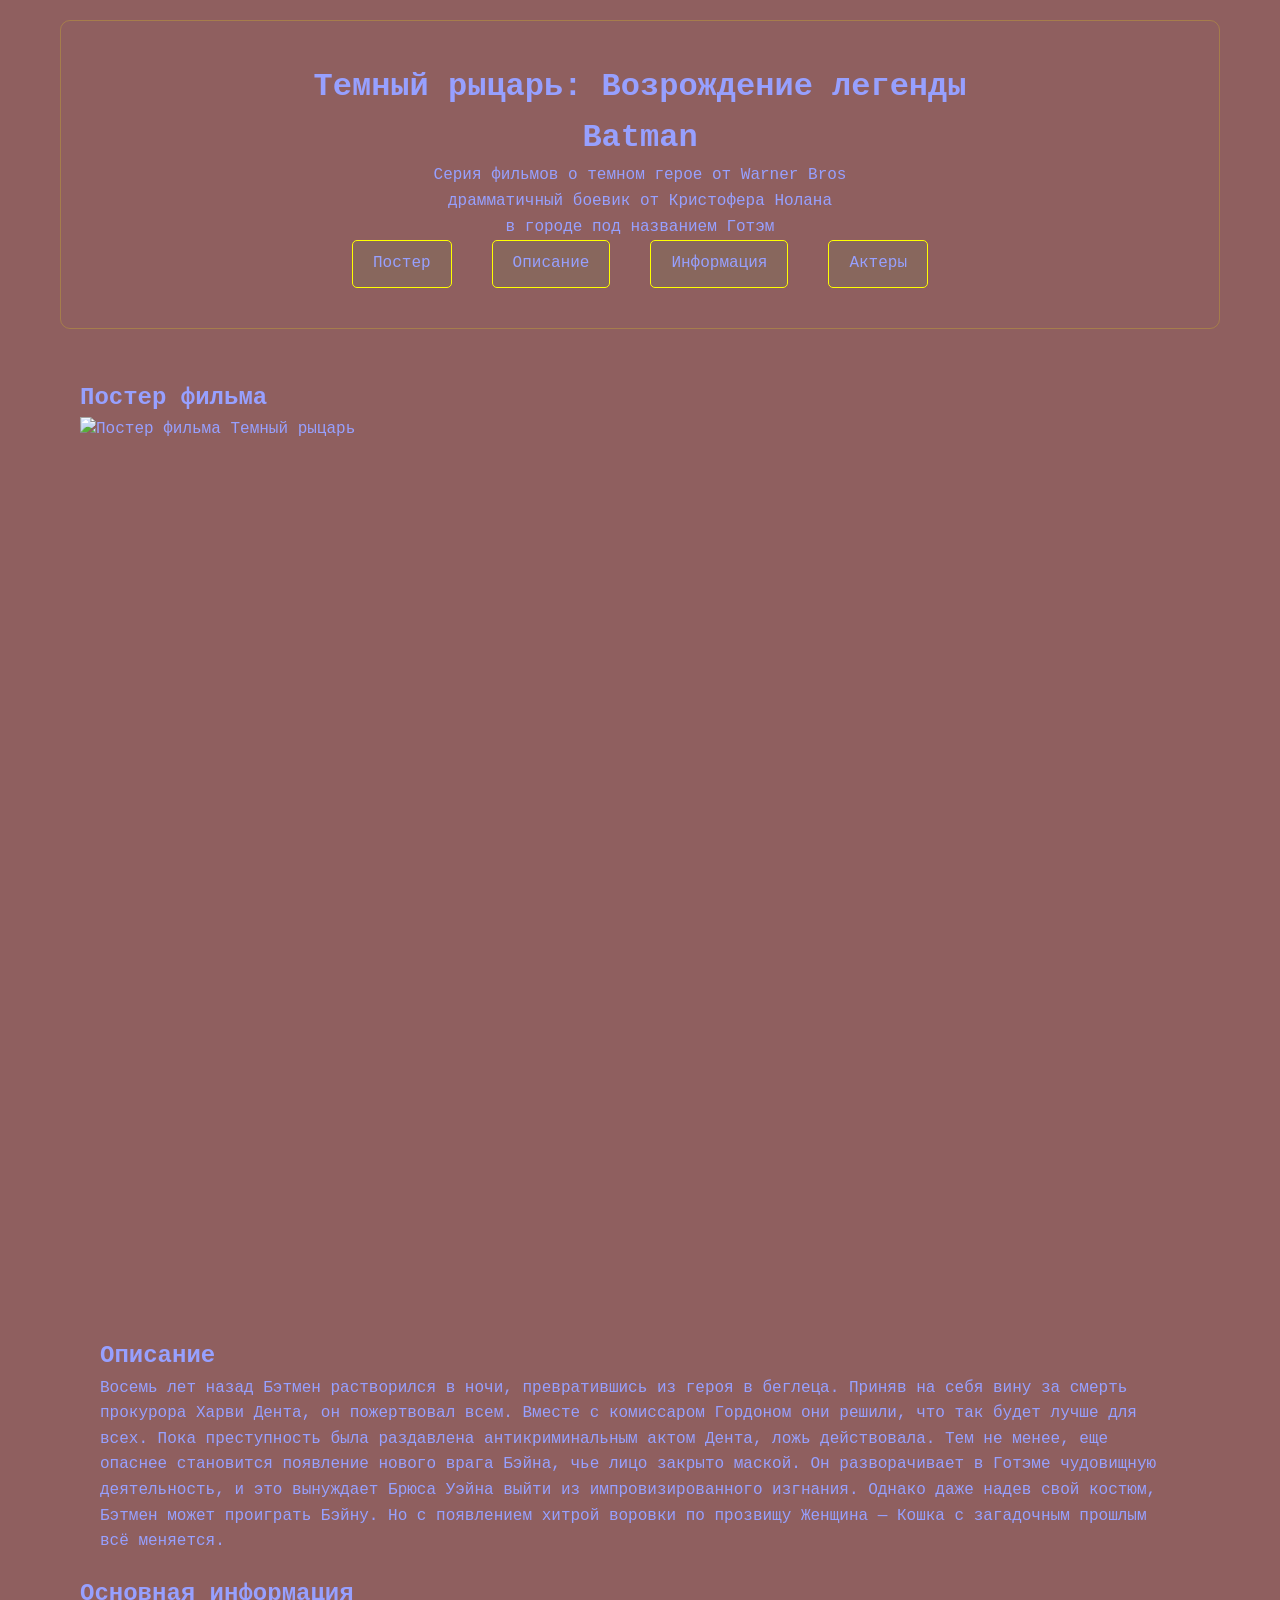
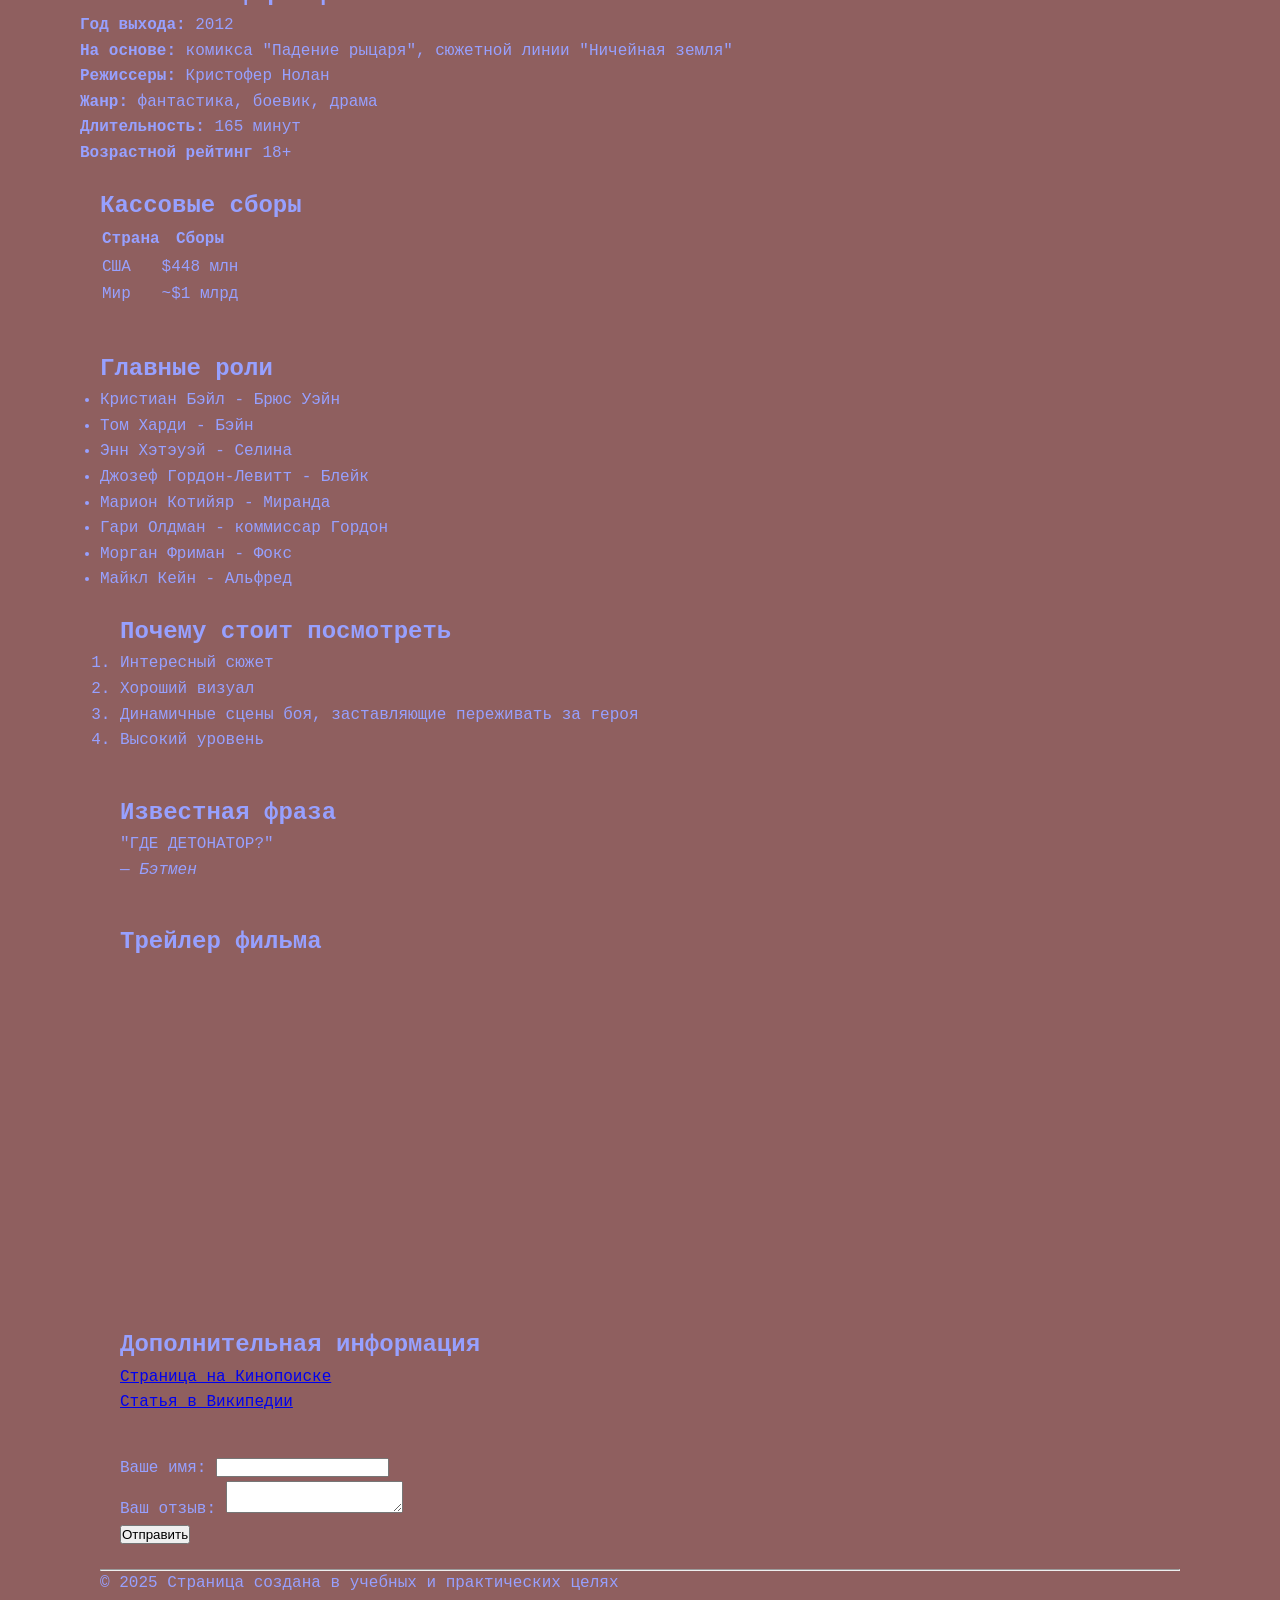
==== index.html @ 1e3ad538 "Update index.html" ====
<!DOCTYPE html>
<html lang="ru">
<head>
  <meta charset="UTF-8">
  <meta name="viewport" content="width=device-width, initial-scale=1.0">
<title>Темный рыцарь: Возрождение легенды</title>
    <link rel="stylesheet" href="style.css">
</head>
<body>
  <div class="container">
    <Header class="movie-header">
<h1>Темный рыцарь: Возрождение легенды <br> Batman</h1>
<p class="tagline"></p>Серия фильмов о темном герое от Warner Bros <br> 
драмматичный боевик от Кристофера Нолана <br> 
в городе под названием Готэм </p>

<nav class="main-nav">
  <div class="main-nav a:hover">
<a href="#poster">Постер</a> <br>
<a href="#description">Описание</a> <br> 
<a href="#info">Информация</a> <br> 
<a href="#actors">Актеры</a>  
</nav>

</Header>
  <div class="container">
  <style>
        img {
            max-width: 100%;     /* Максимальная ширина — 100% от родительского контейнера */
            height: auto;       /* Высота автоматически подстраивается под ширину */
            display: block;     /* Убирает лишний отступ снизу (если нужно) */
        }
    </style>
<section id="poster" class="content-section">
<h2>Постер фильма</h2>
<img src="https://avatars.mds.yandex.net/get-kinopoisk-image/1600647/78a50ddd-1712-4bb0-869e-680963c1580e/300x450"
     alt="Постер фильма Темный рыцарь " width="690" height="900">
</section>

<main>
<section id="description" class="content-section">
  <div class="container">
<h2>Описание</h2>
<p>Восемь лет назад Бэтмен растворился в ночи, превратившись из героя в беглеца. Приняв на себя вину за смерть прокурора Харви Дента,
  он пожертвовал всем. Вместе с комиссаром Гордоном они решили, что так будет лучше для всех. Пока преступность была раздавлена антикриминальным актом Дента, 
  ложь действовала.
  Тем не менее, еще опаснее становится появление нового врага Бэйна, чье лицо закрыто маской. Он разворачивает в Готэме чудовищную деятельность,
  и это вынуждает Брюса Уэйна выйти из импровизированного изгнания. Однако даже надев свой костюм, 
  Бэтмен может проиграть Бэйну. Но с появлением хитрой воровки по прозвищу Женщина — Кошка с загадочным прошлым всё меняется.</p>
</section>

<section id="info" class="content-section">
<h2>Основная информация</h2>
<p><strong>Год выхода:</strong> 2012</p>
<p><strong>На основе:</strong> комикса "Падение рыцаря", сюжетной линии "Ничейная земля"</p>
<p><strong>Режиссеры:</strong> Кристофер Нолан</p>
<p><strong>Жанр:</strong> фантастика, боевик, драма</p>
<p><strong>Длительность:</strong> 165 минут</p>
<p><strong>Возрастной рейтинг</strong> 18+ </p>
</section>

<section class="content-section">
  <div class="container">
  <h2>Кассовые сборы</h2>
  <table>
    <tr><th>Страна</th><th>Сборы</th></tr>
    <tr><td>США</td><td>$448 млн</td></tr>
    <tr><td>Мир</td><td>~$1 млрд</td></tr>
  </table>
</section>

<section id="actors" class="content-section">
  <div class="container">
<h2>Главные роли</h2>
<ul>
<li>Кристиан Бэйл - Брюс Уэйн</li>
<li>Том Харди - Бэйн</li>
<li>Энн Хэтэуэй - Селина</li>
<li>Джозеф Гордон-Левитт - Блейк</li>
<li>Марион Котийяр - Миранда</li>
<li>Гари Олдман - коммиссар Гордон</li>
<li>Морган Фриман - Фокс</li>
<li>Майкл Кейн - Альфред</li>
</ul>


<section id="reasons" class="content-section">
   <div class="container">
<h2>Почему стоит посмотреть</h2>
<ol>
<li>Интересный сюжет</li>
<li>Хороший визуал</li>
<li>Динамичные сцены боя, заставляющие переживать за героя</li>
<li>Высокий уровень </li>
</ol>
</section>

<section class="content-section">
  <div class="container">
  <h2>Известная фраза</h2>
  <blockquote>
    "ГДЕ ДЕТОНАТОР?"
    <br>— <em>Бэтмен</em>
  </blockquote>
</section>

<section class="content-section">
  <div class="container">
<h2>Трейлер фильма</h2>
<iframe width="560" height="315" src="https://www.youtube.com/watch?v=kJRMMuvJ8bY" frameborder="0" 
 allow="accelerometer; autoplay; clipboard-write; encrypted-media; gyroscope; picture-in-picture; web-share" 
 referrerpolicy="strict-origin-when-cross-origin" allowfullscreen>
</iframe>
</section>


<section id="links" class="content-section">
  <div class="container">
<h2>Дополнительная информация</h2>

<p><a href="https://www.kinopoisk.ru/film/437410/" target="_self">
Страница на Кинопоиске</a></p>

<p><a href="https://ru.wikipedia.org/wiki/Тёмный_рыцарь:_Возрождение_легенды" target="_self">
Статья в Википедии</a></p>
</section>

<section class="content-section">
  <div class="container">
<form>
  <label for="name">Ваше имя:</label>
  <input type="text" id="name" name="name">
  <br>
  <label for="review">Ваш отзыв:</label>
  <textarea id="review" name="review"></textarea>
  <br>
  <button type="submit">Отправить</button>
</form>
</section>

<footer class="site-footer">
<hr>
<p>© 2025 Страница создана в учебных и практических целях</p>
</footer>

</body>

</html>
---- style.css ----
/* === ПЕРЕМЕННЫЕ И БАЗОВЫЕ НАСТРОЙКИ === */
:root {
    /* Цветовая схема в стиле Матрицы */
    --matrix-green: #FFFF00;
    --matrix-dark-green: #008f11;
    --matrix-bg: #8f5f5f;
    --matrix-bg-light: #1a1a1a;
    --text-primary: #00ff41;
    --text-secondary: #97a0ff;
    --text-muted: #888888;
    --accent: #ff0040;
    --border-color: #fff20033;
}

/* Сброс стандартных стилей */
* {
    margin: 0;
    padding: 0;
    box-sizing: border-box;
}

/* Основные стили body */
body {
       font-family: 'Courier New', monospace;
    background-color: var(--matrix-bg);
    color: var(--text-secondary);
    line-height: 1.6;
    min-height: 100vh;
    
    /* Эффект сканлиний как у старого монитора */
    background-image: 
       
        url('https://avatars.mds.yandex.net/i?id=0c1a7831ccf96d61343733d754012df0_l-12143639-images-thumbs&n=13');
    background-size: cover;
    background-position: center;
    background-repeat: no-repeat;
    background-attachment: fixed; /* Фон фиксируется при скролле */
    
    /* Убраны лишние свойства */
    display: block;
    margin: 0;
}



/* Контейнер */
.container {
    max-width: 1200px;
    margin: 0 auto;
    padding: 20px;
    background-image: ('https://i.pinimg.com/736x/8a/be/66/8abe668b5570a6b67f5d39b5f2e963f6.jpg')
}

/* Эффект свечения для текста */
@keyframes glow {
    0%, 100% {
        text-shadow: 
            0 0 5px var(--matrix-green),
            0 0 10px var(--matrix-green),
            0 0 15px var(--matrix-dark-green);
    }
    50% {
        text-shadow: 
            0 0 10px var(--matrix-green),
            0 0 20px var(--matrix-green),
            0 0 30px var(--matrix-dark-green);
    }
}


/* === ШАПКА САЙТА === */
.movie-header {
    text-align: center;
    padding: 40px 0;
    background: url(' https://avatars.mds.yandex.net/i?id=2a0000017a06882d9b57a31a471291a377f6-4357983-images-thumbs&n=13'width="1128" lenght="250"   );
    background-size: cover;
    position: relative;
    background-position: center;
    
    background-repeat: no-repeat;

    border: 1px solid var(--border-color);
    border-radius: 10px;
    margin-bottom: 30px;
    position: relative;
    overflow: hidden;
}

/* Навигация */
.main-nav {
    display: flex;
    justify-content: center;
    gap: 20px;
    flex-wrap: wrap;
    position: relative;
    z-index: 1;
}

.main-nav a {
    color: var(--text-secondary);
    text-decoration: none;
    padding: 10px 20px;
    border: 1px solid var(--matrix-green);
    border-radius: 5px;
    background: rgba(0, 255, 65, 0.05);
    transition: all 0.3s ease;
}

.main-nav a:hover {
    background: var(--matrix-green);
    color: var(--matrix-bg);
    transform: scale(1.05);
    box-shadow: 0 0 20px var(--matrix-green);
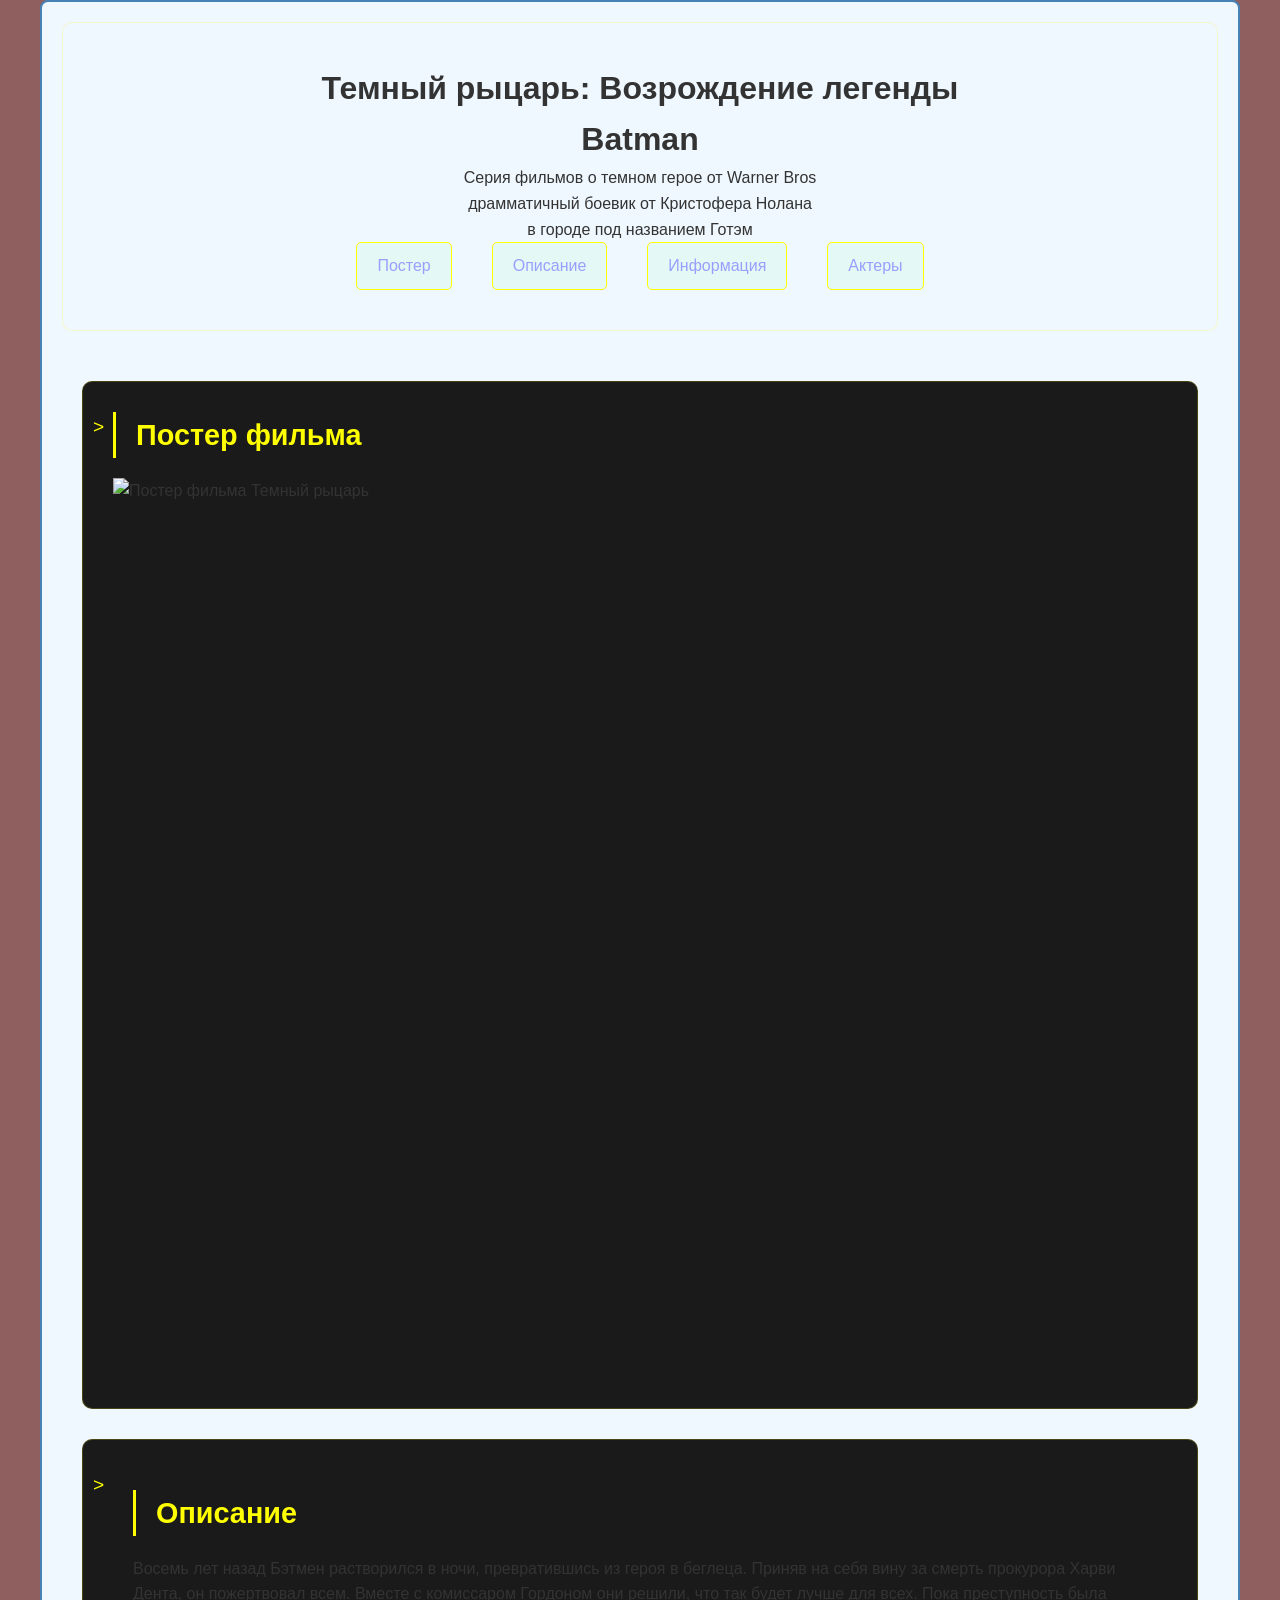
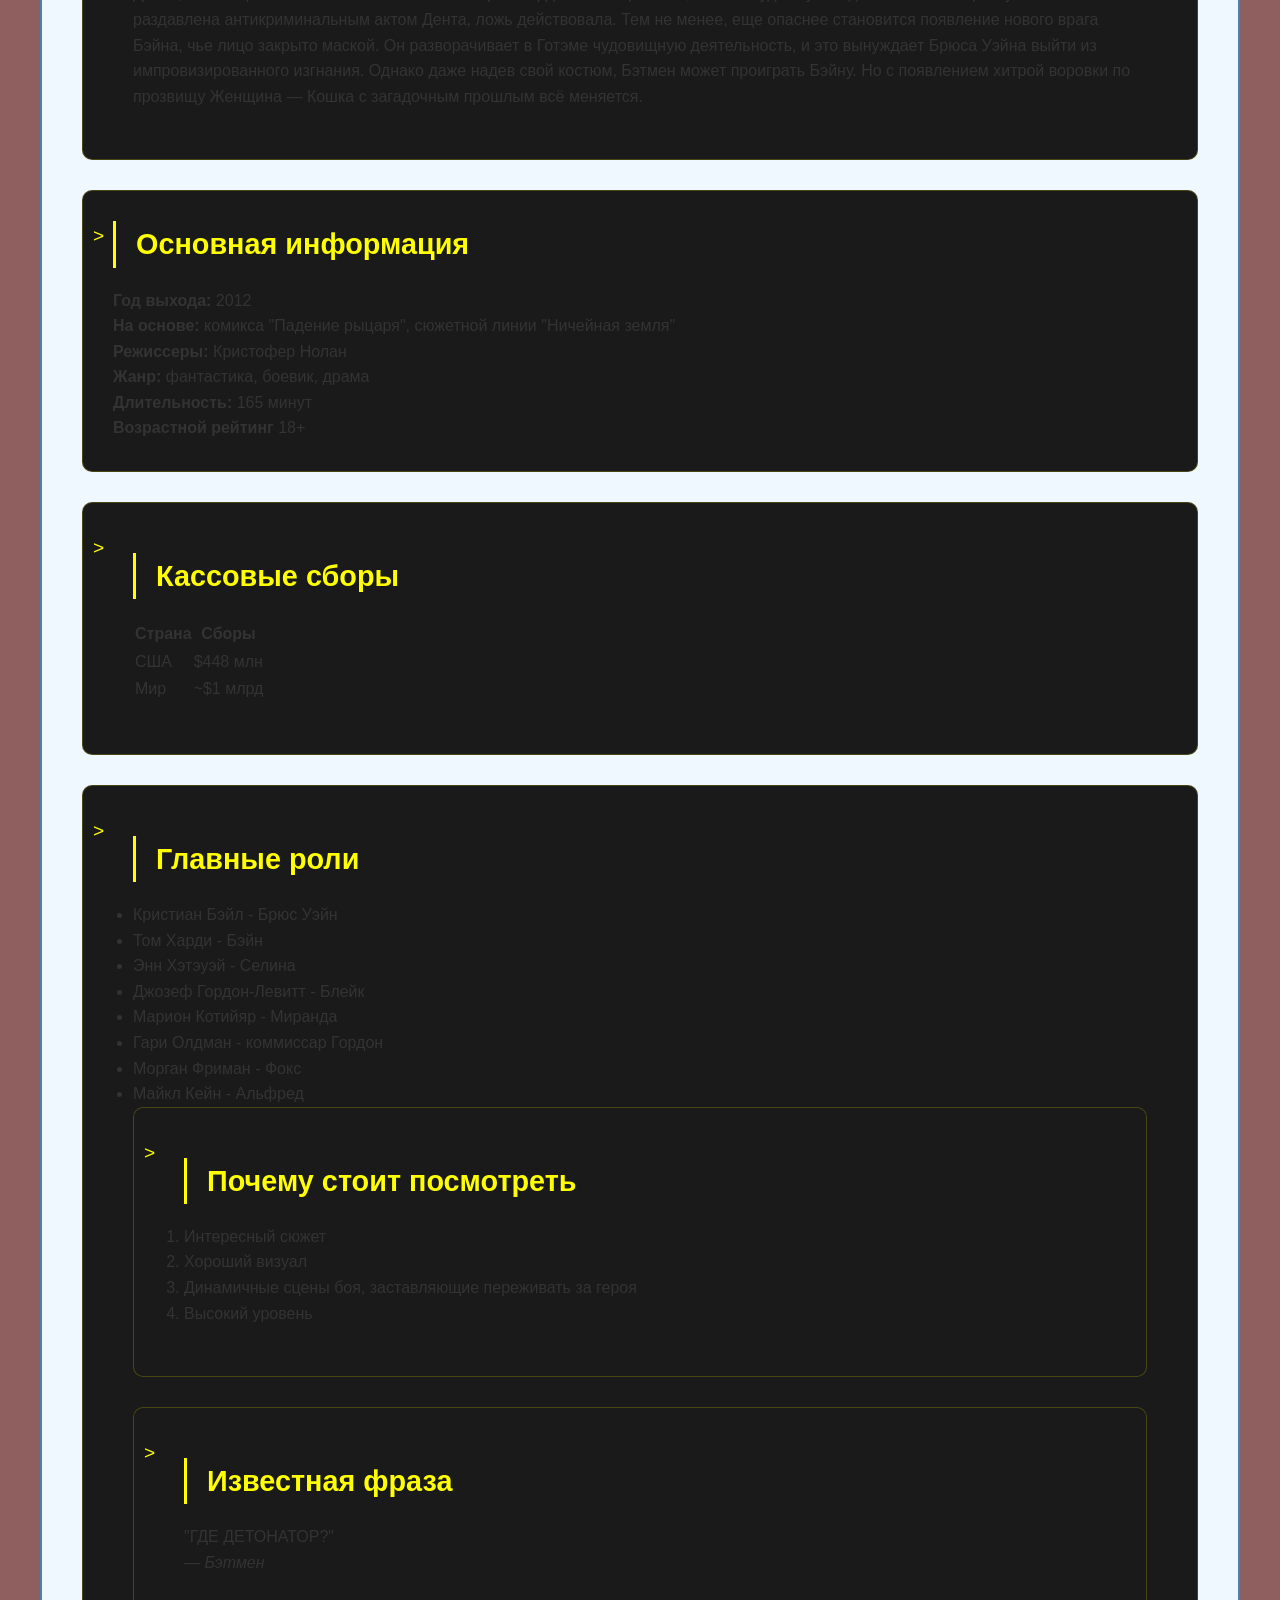
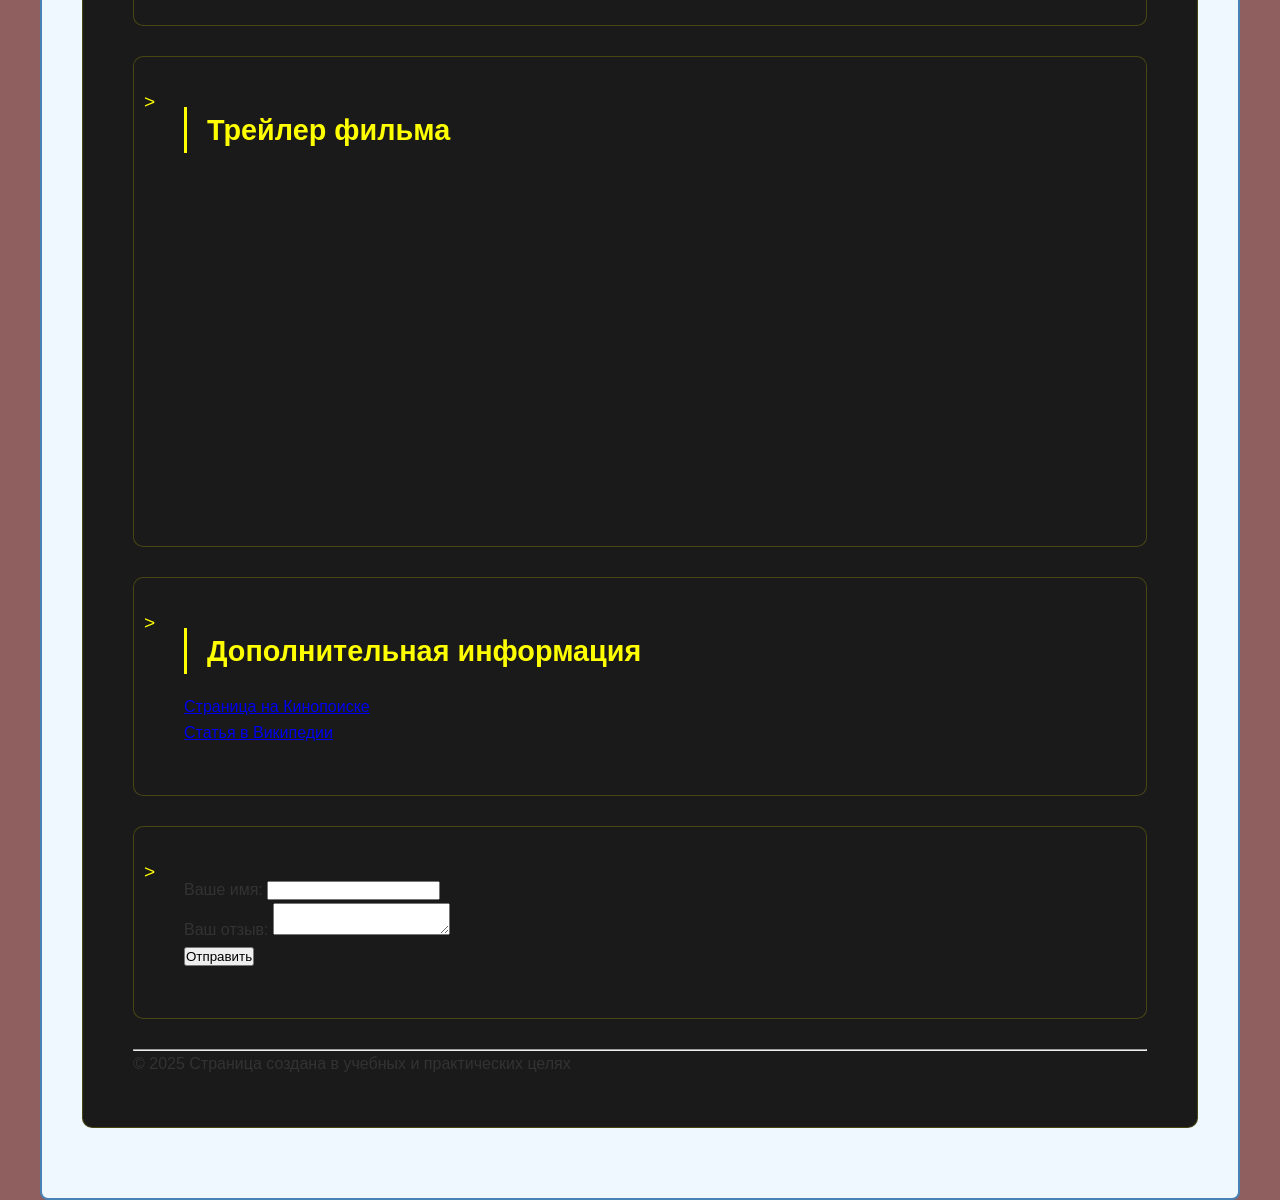
==== commit b88a427b: "Update index.html" ====
--- a/index.html
+++ b/index.html
@@ -7,7 +7,7 @@
     <link rel="stylesheet" href="style.css">
 </head>
 <body>
-  <div class="container">
+  <div class="container text-block">
     <Header class="movie-header">
 <h1>Темный рыцарь: Возрождение легенды <br> Batman</h1>
 <p class="tagline"></p>Серия фильмов о темном герое от Warner Bros <br> 
@@ -156,3 +156,4 @@
 
 
 
+
--- a/style.css
+++ b/style.css
@@ -42,13 +42,77 @@
 }
 
 
+/* === СЕКЦИИ КОНТЕНТА === */
+.content-section {
+    background: var(--matrix-bg-light);
+    border: 1px solid var(--border-color);
+    border-radius: 10px;
+    padding: 30px;
+    margin-bottom: 30px;
+    position: relative;
+}
+
+/* Эффект терминала */
+.content-section::before {
+    content: '>';
+    position: absolute;
+    top: 30px;
+    left: 10px;
+    color: var(--matrix-green);
+    font-size: 1.2em;
+    animation: blink 1s infinite;
+}
+
+.text-block {
+  background-color: #f0f8ff;       /* Цвет фона (настраиваемый) */
+  border: 2px solid #4682b4;       /* Толщина, стиль и цвет рамки (настраиваемый) */
+  padding: 20px;                   /* Отступ внутри блока, чтобы текст не прилипал к краям */
+  margin: 20px;                    /* Отступ от других элементов (по желанию) */
+  border-radius: 8px;              /* Скругление углов (опционально) */
+  font-family: Arial, sans-serif;  /* Шрифт (по желанию) */
+  color: #333;                     /* Цвет текста */
+}
+
+@keyframes blink {
+    0%, 50% { opacity: 1; }
+    51%, 100% { opacity: 0; }
+}
+
+.content-section h2 {
+    color: var(--matrix-green);
+    font-size: 1.8em;
+    margin-bottom: 20px;
+    padding-left: 20px;
+    border-left: 3px solid var(--matrix-green);
+}
+
+/* Сетка информации */
+.info-grid {
+    display: grid;
+    grid-template-columns: repeat(auto-fit, minmax(250px, 1fr));
+    gap: 20px;
+    margin-top: 20px;
+}
+
+.info-item {
+    padding: 15px;
+    background: var(--matrix-bg);
+    border: 1px solid var(--border-color);
+    border-radius: 5px;
+    transition: transform 0.3s ease;
+}
+
+.info-item:hover {
+    transform: translateY(-5px);
+    border-color: var(--matrix-green);
+}
 
 /* Контейнер */
 .container {
     max-width: 1200px;
     margin: 0 auto;
     padding: 20px;
-    background-image: ('https://i.pinimg.com/736x/8a/be/66/8abe668b5570a6b67f5d39b5f2e963f6.jpg')
+    background-image: ('')
 }
 
 /* Эффект свечения для текста */
@@ -72,7 +136,7 @@
 .movie-header {
     text-align: center;
     padding: 40px 0;
-    background: url(' https://avatars.mds.yandex.net/i?id=2a0000017a06882d9b57a31a471291a377f6-4357983-images-thumbs&n=13'width="1128" lenght="250"   );
+    background: url(' https://avatars.mds.yandex.net/i?id=2a0000017a06882d9b57a31a471291a377f6-4357983-images-thumbs&n=13' );
     background-size: cover;
     position: relative;
     background-position: center;
@@ -120,3 +184,6 @@
 
 
 
+
+
+
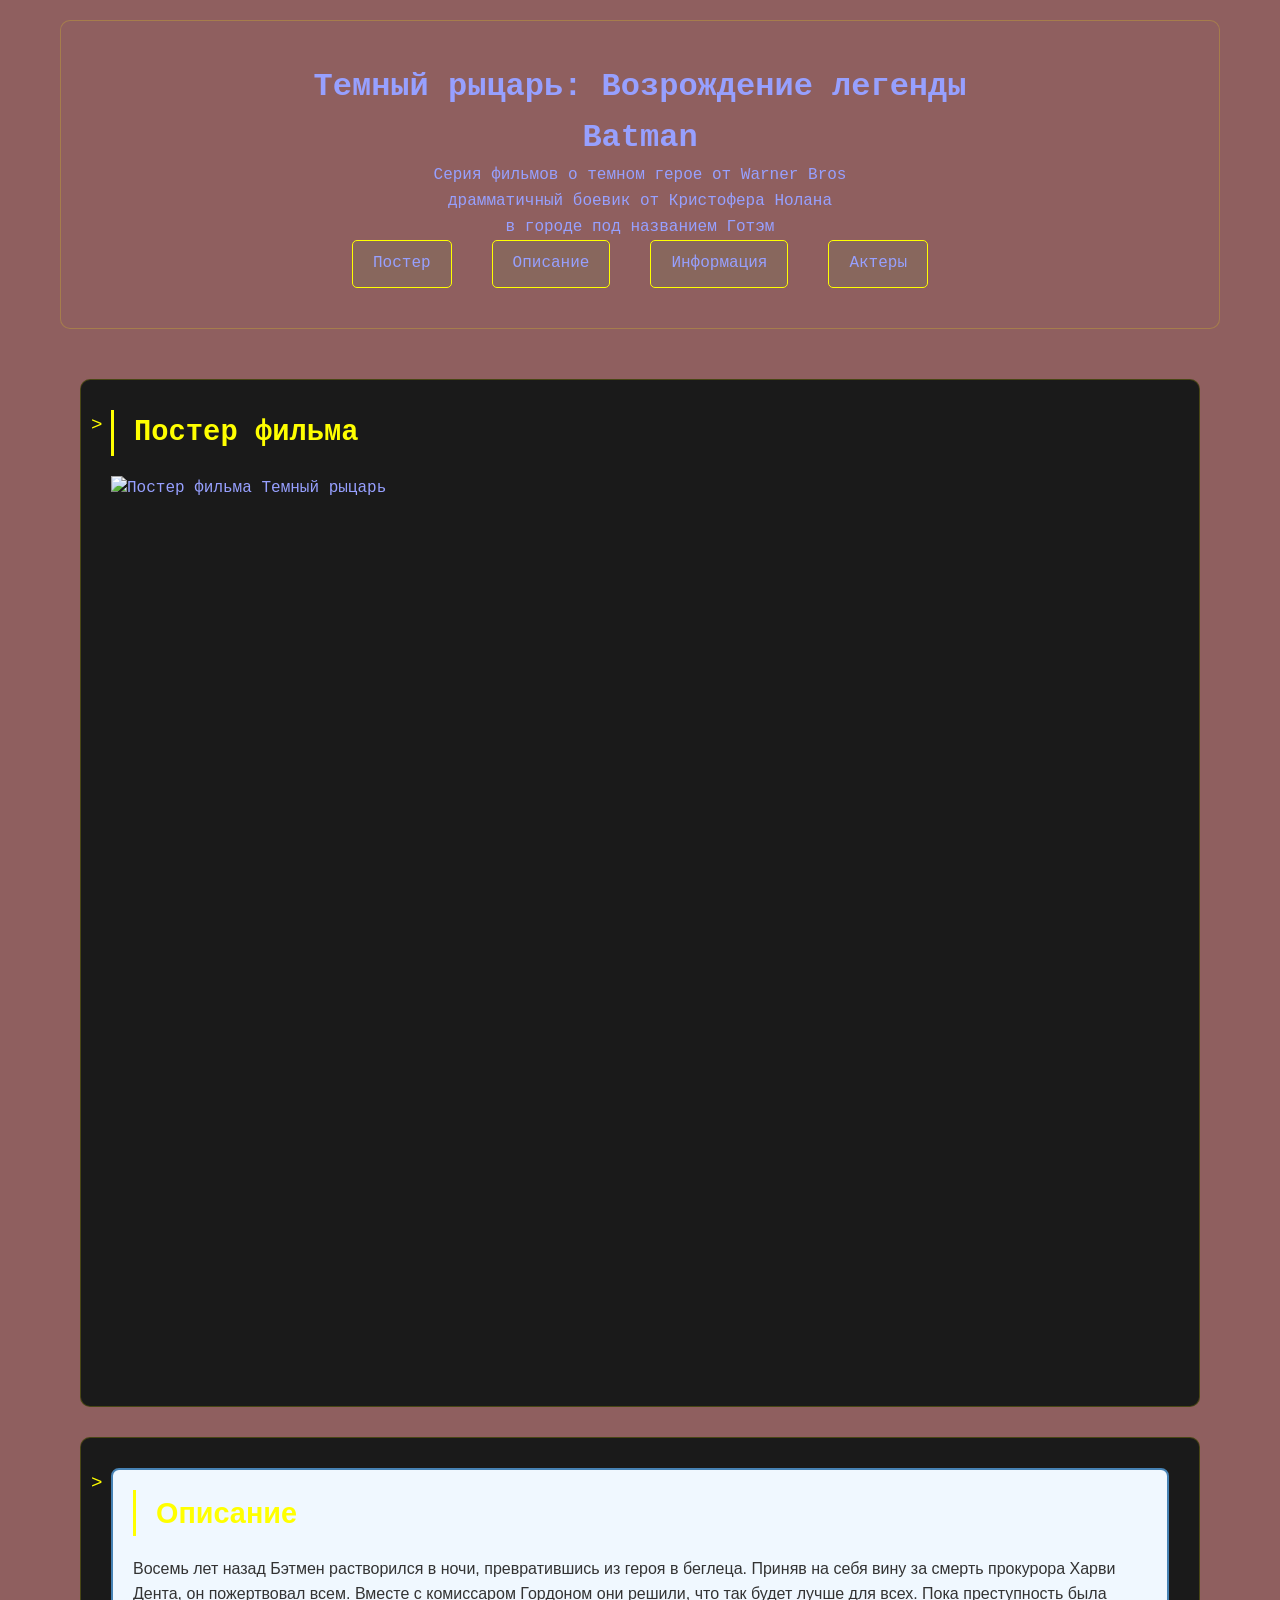
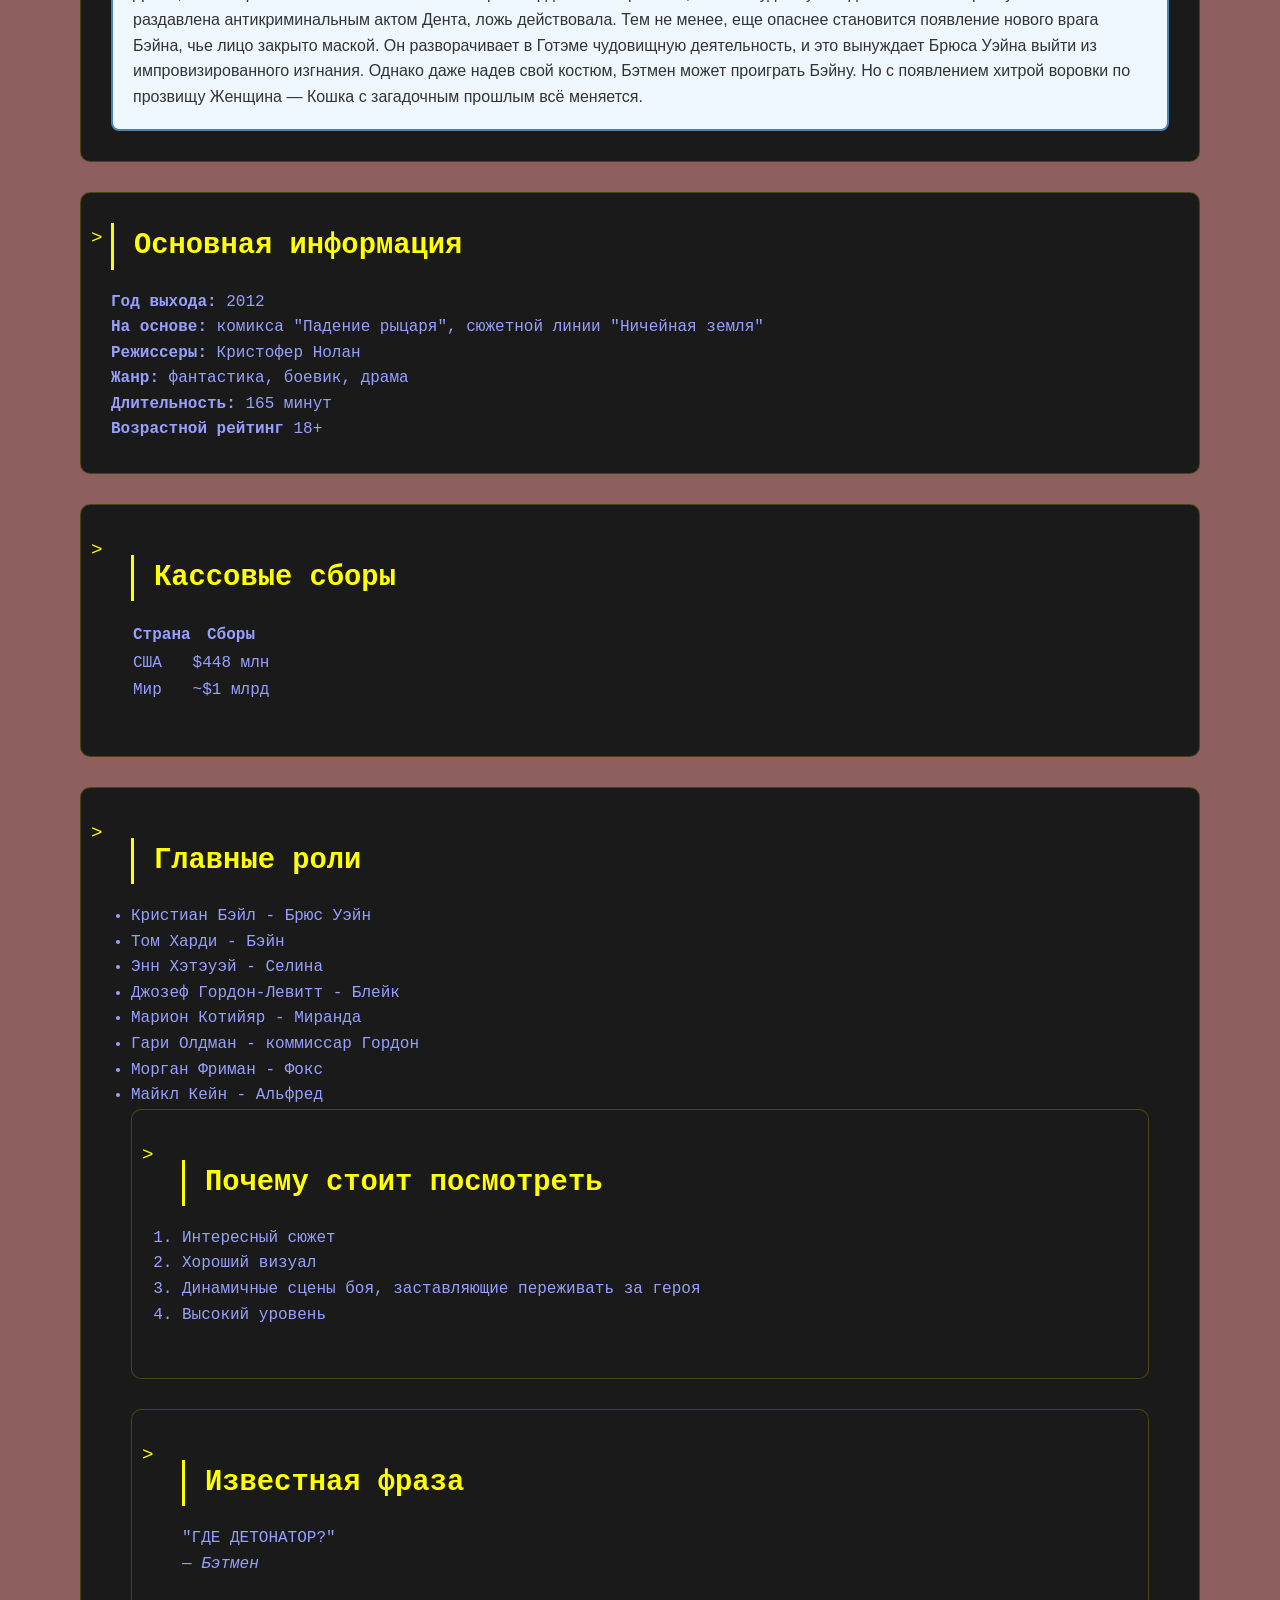
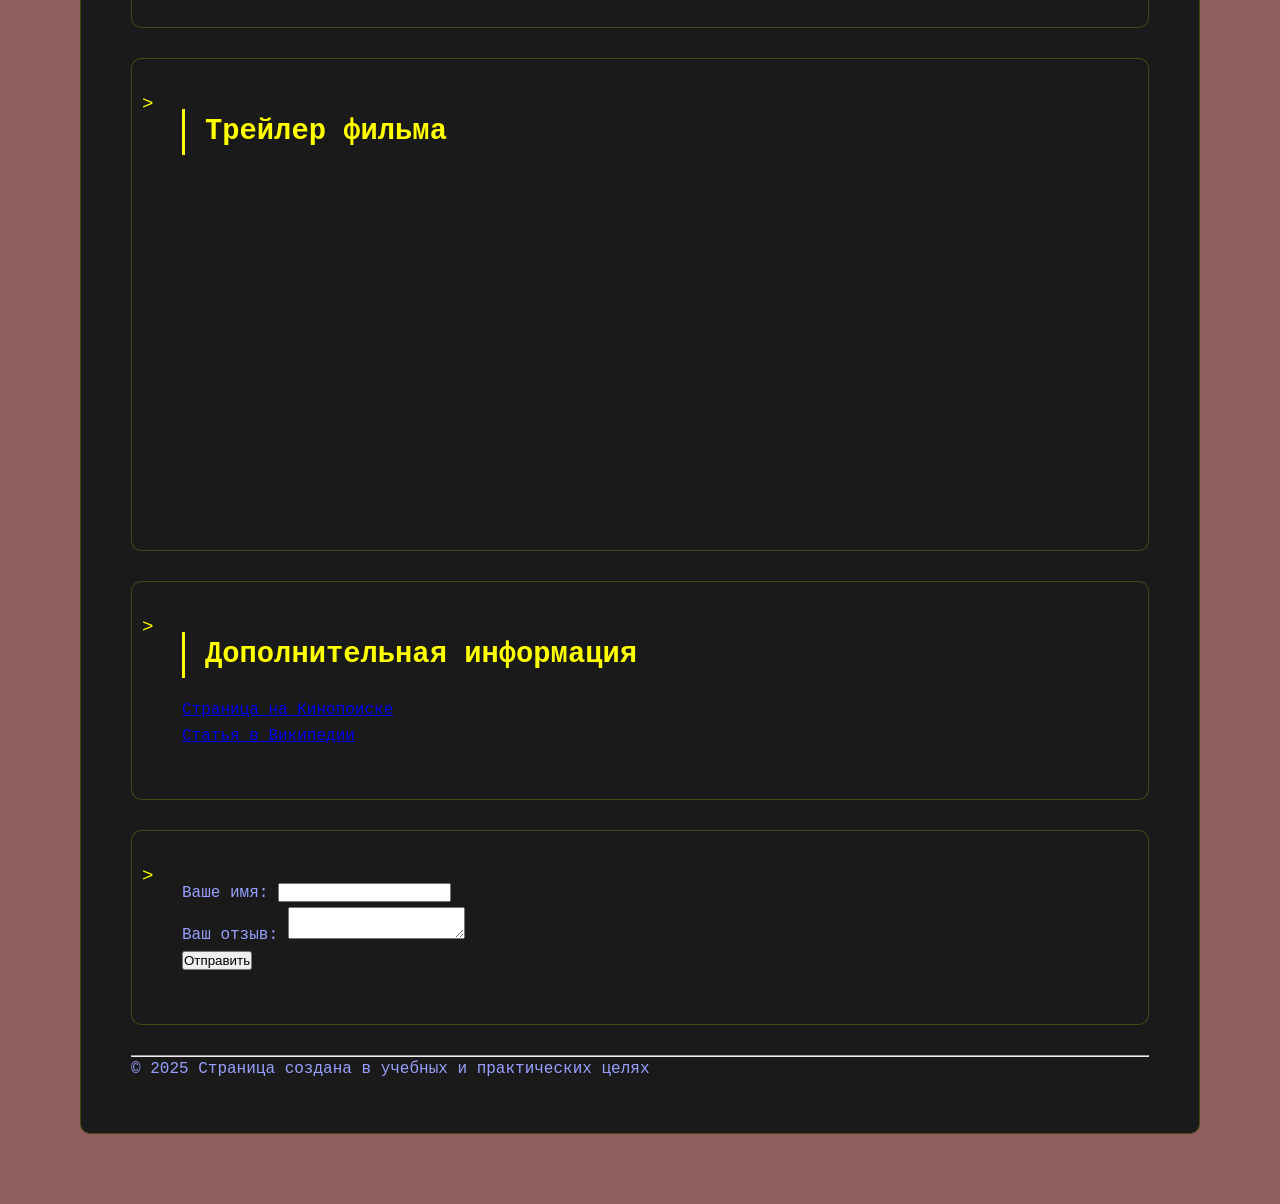
==== commit e49c4db8: "Update index.html" ====
--- a/index.html
+++ b/index.html
@@ -7,7 +7,7 @@
     <link rel="stylesheet" href="style.css">
 </head>
 <body>
-  <div class="container text-block">
+  <div class="container">
     <Header class="movie-header">
 <h1>Темный рыцарь: Возрождение легенды <br> Batman</h1>
 <p class="tagline"></p>Серия фильмов о темном герое от Warner Bros <br> 
@@ -39,7 +39,7 @@
 
 <main>
 <section id="description" class="content-section">
-  <div class="container">
+  <div class="container  text-block">
 <h2>Описание</h2>
 <p>Восемь лет назад Бэтмен растворился в ночи, превратившись из героя в беглеца. Приняв на себя вину за смерть прокурора Харви Дента,
   он пожертвовал всем. Вместе с комиссаром Гордоном они решили, что так будет лучше для всех. Пока преступность была раздавлена антикриминальным актом Дента, 
@@ -157,3 +157,4 @@
 
 
 
+
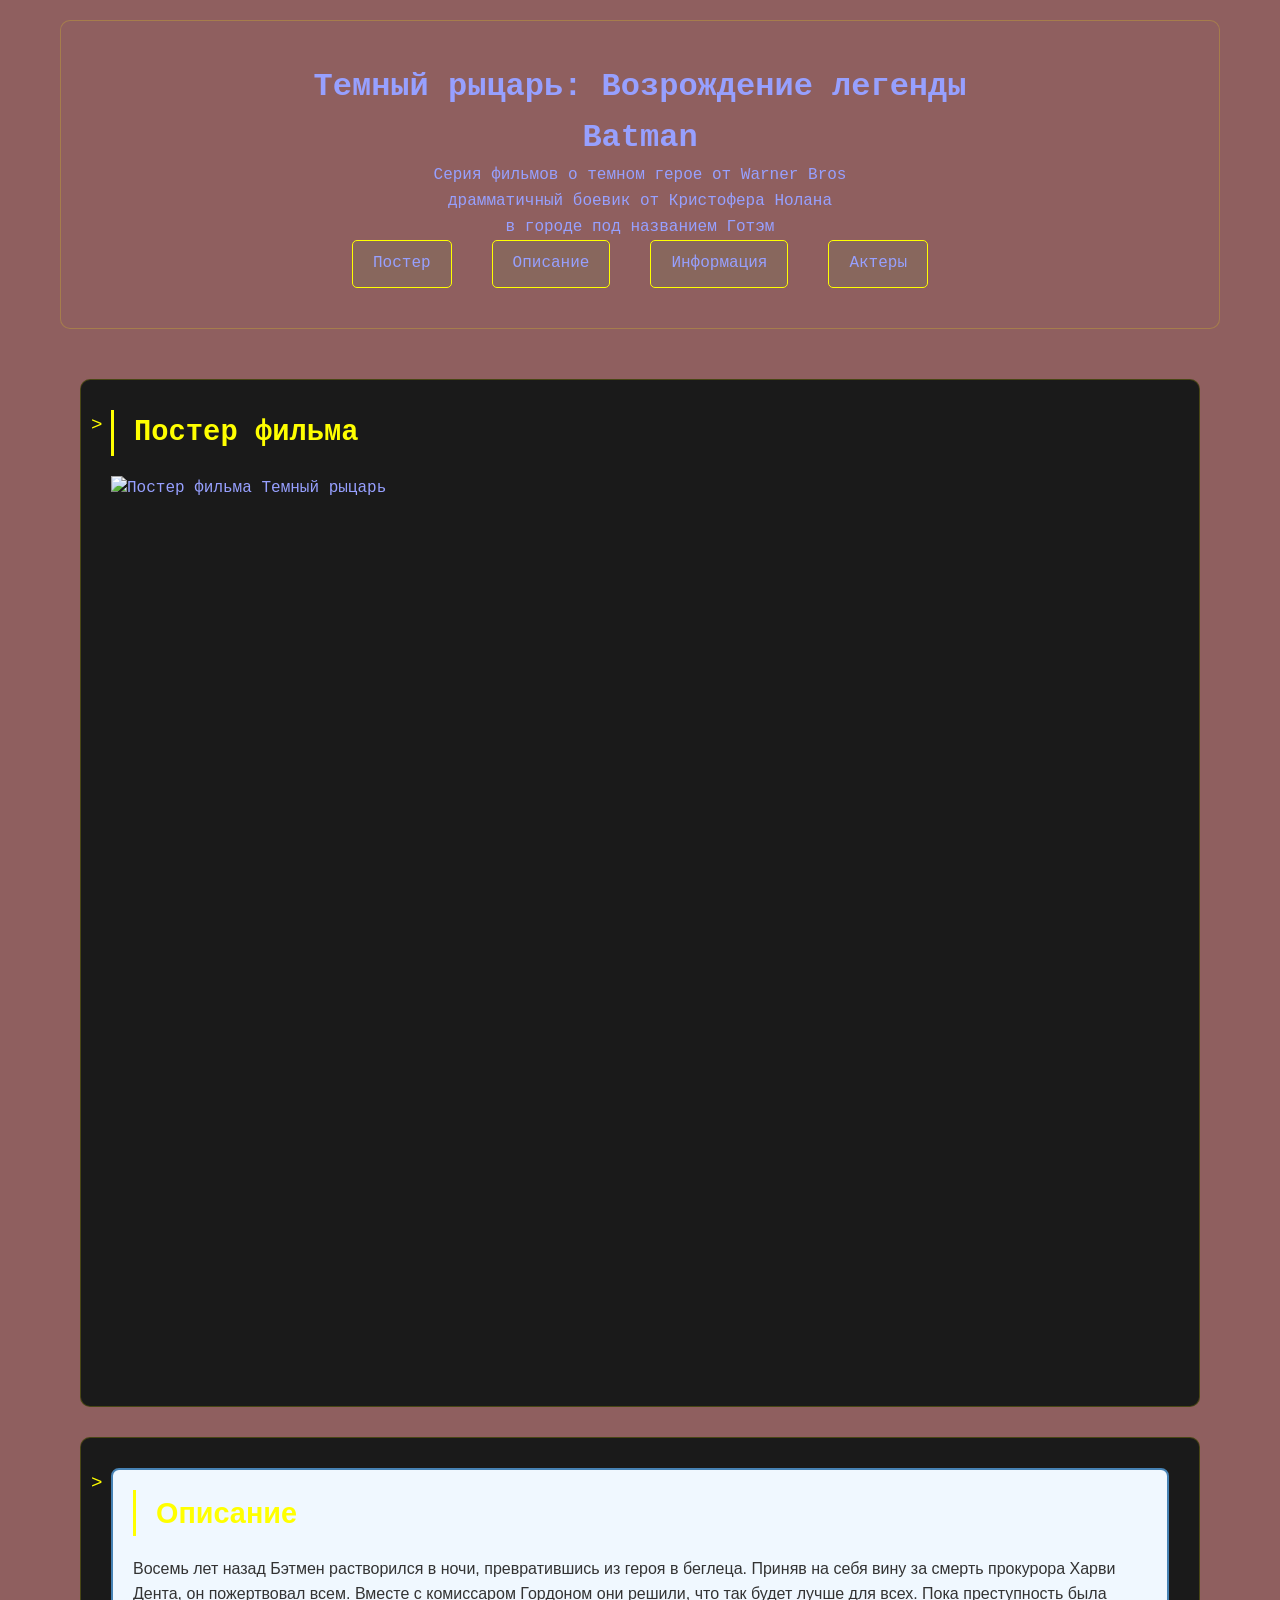
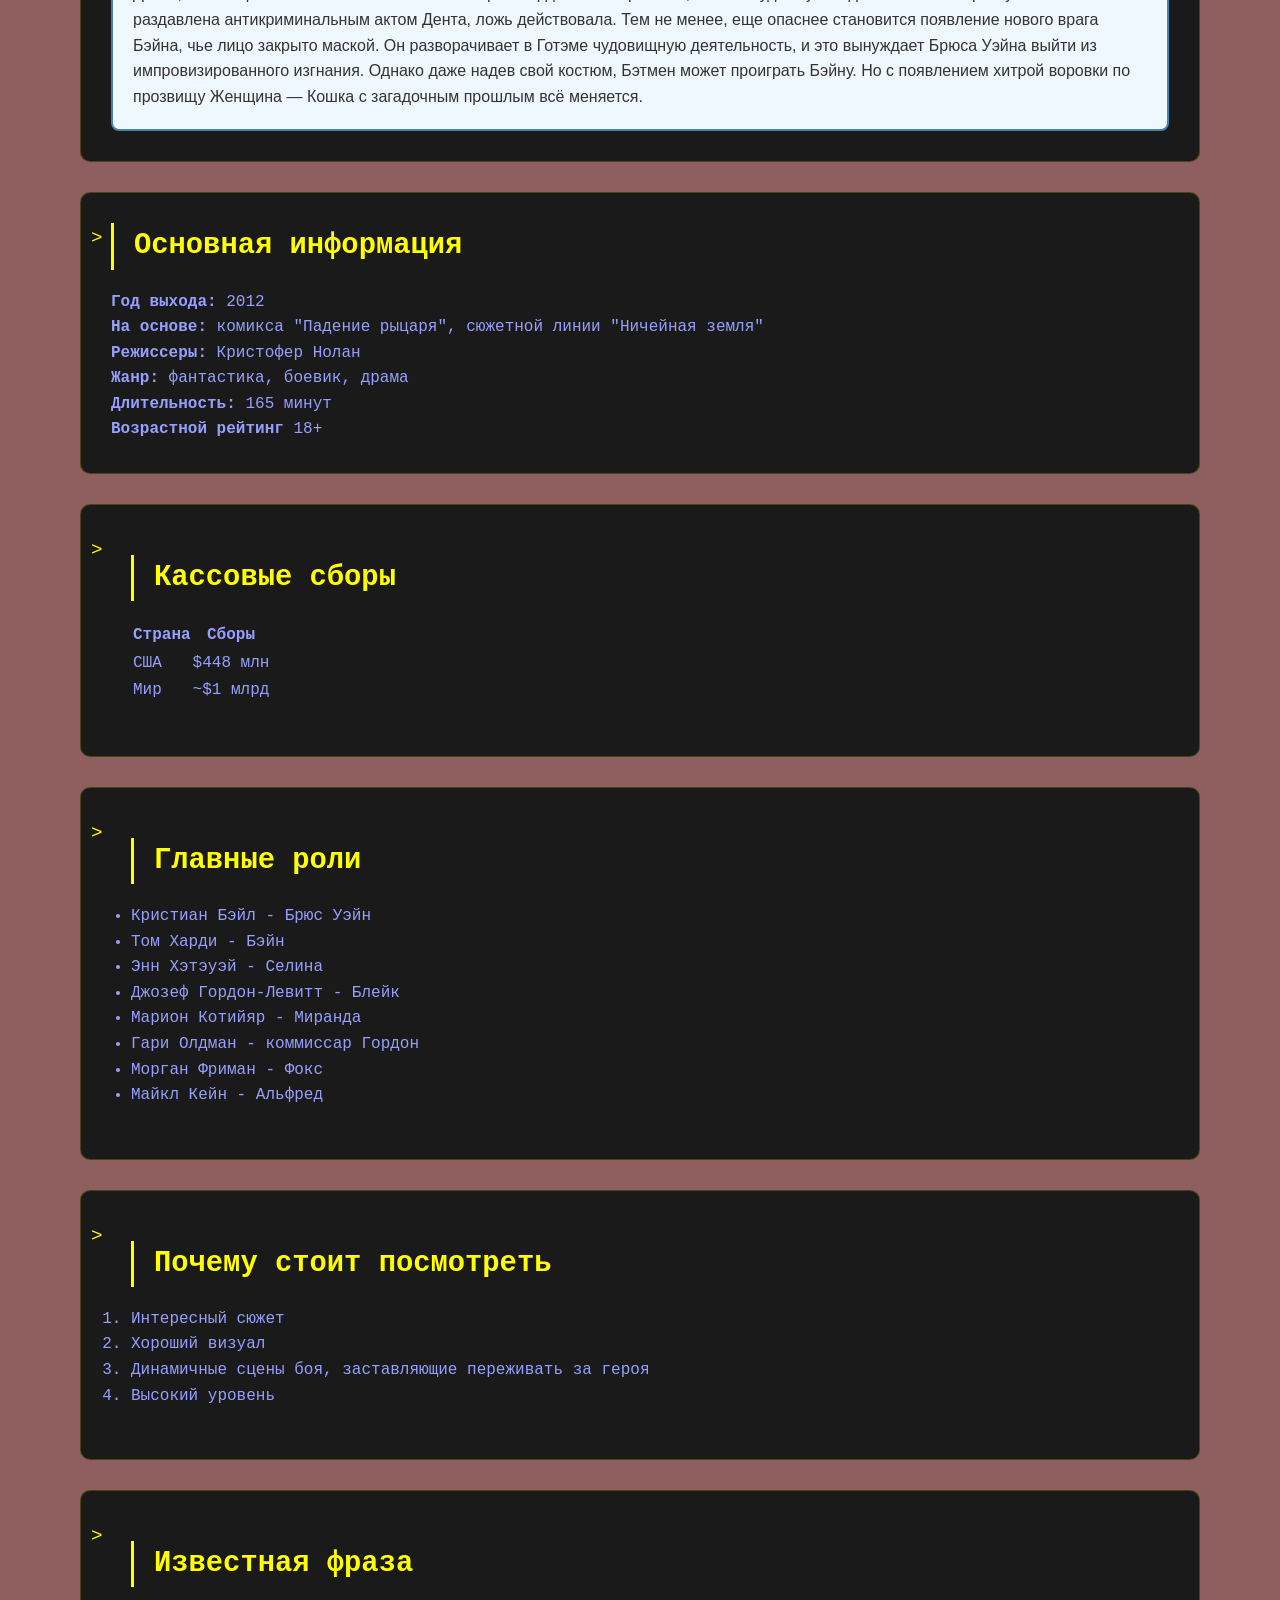
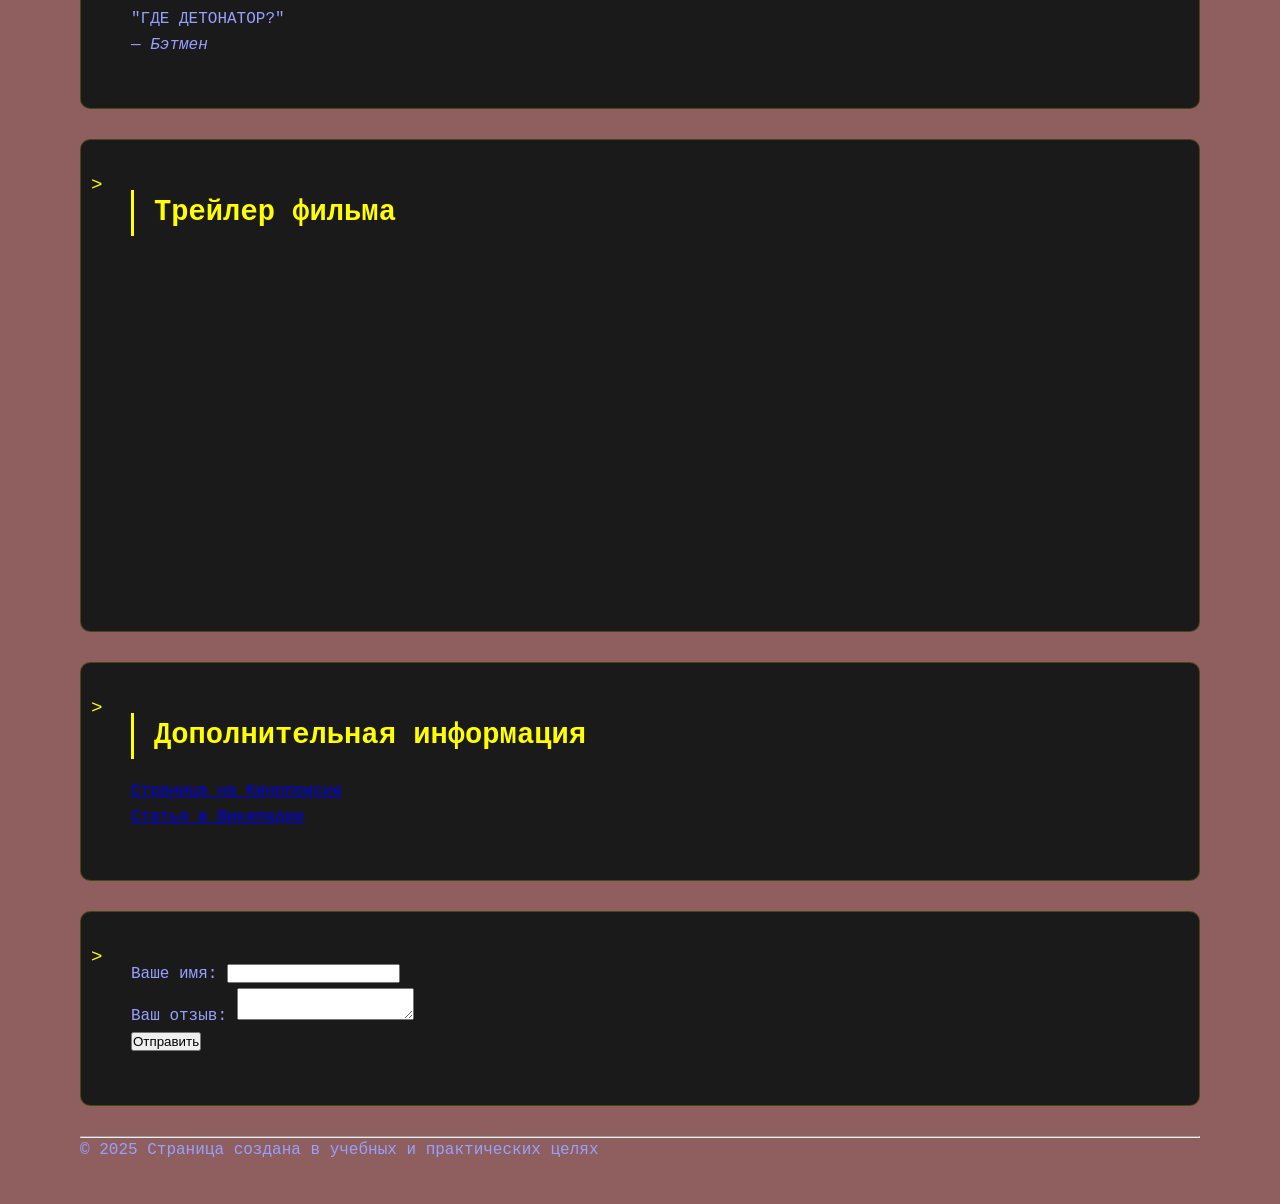
==== commit eedda62c: "Update index.html" ====
--- a/index.html
+++ b/index.html
@@ -82,7 +82,7 @@
 <li>Морган Фриман - Фокс</li>
 <li>Майкл Кейн - Альфред</li>
 </ul>
-
+</section>
 
 <section id="reasons" class="content-section">
    <div class="container">
@@ -158,3 +158,4 @@
 
 
 
+
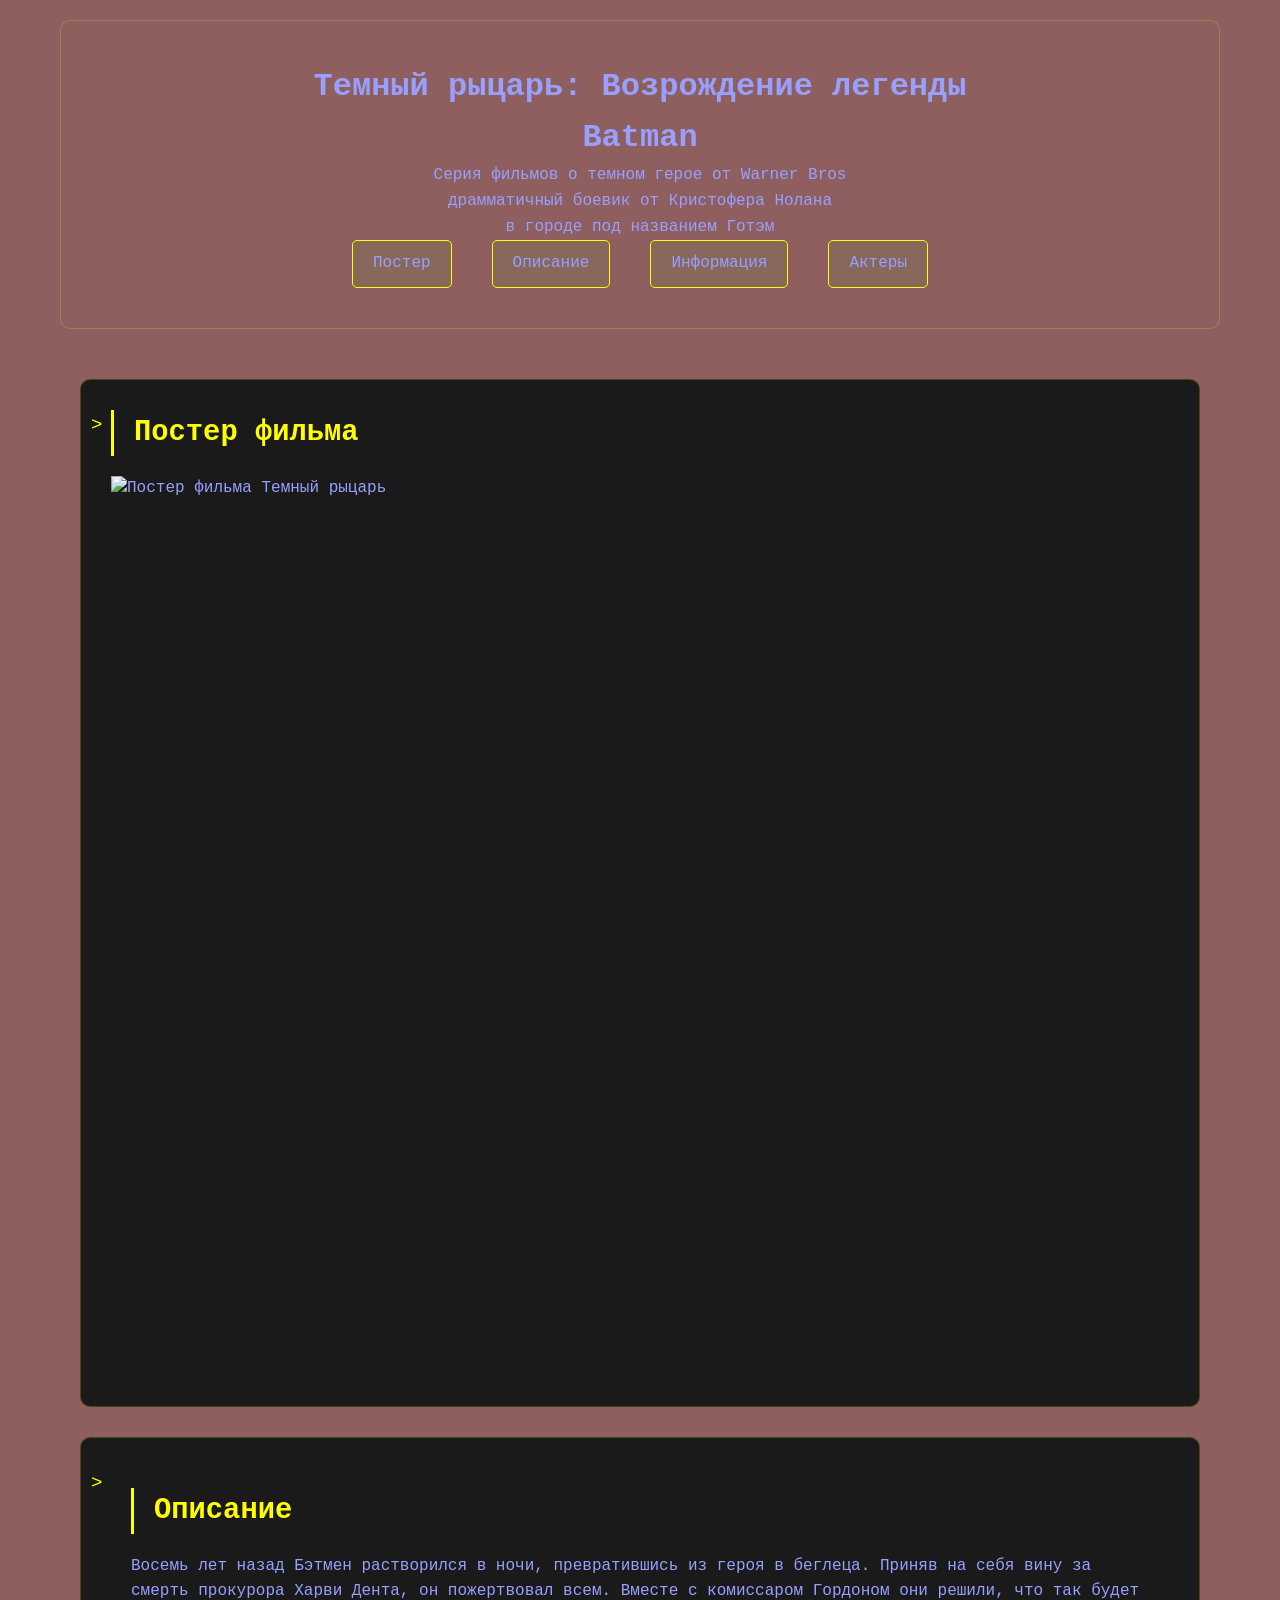
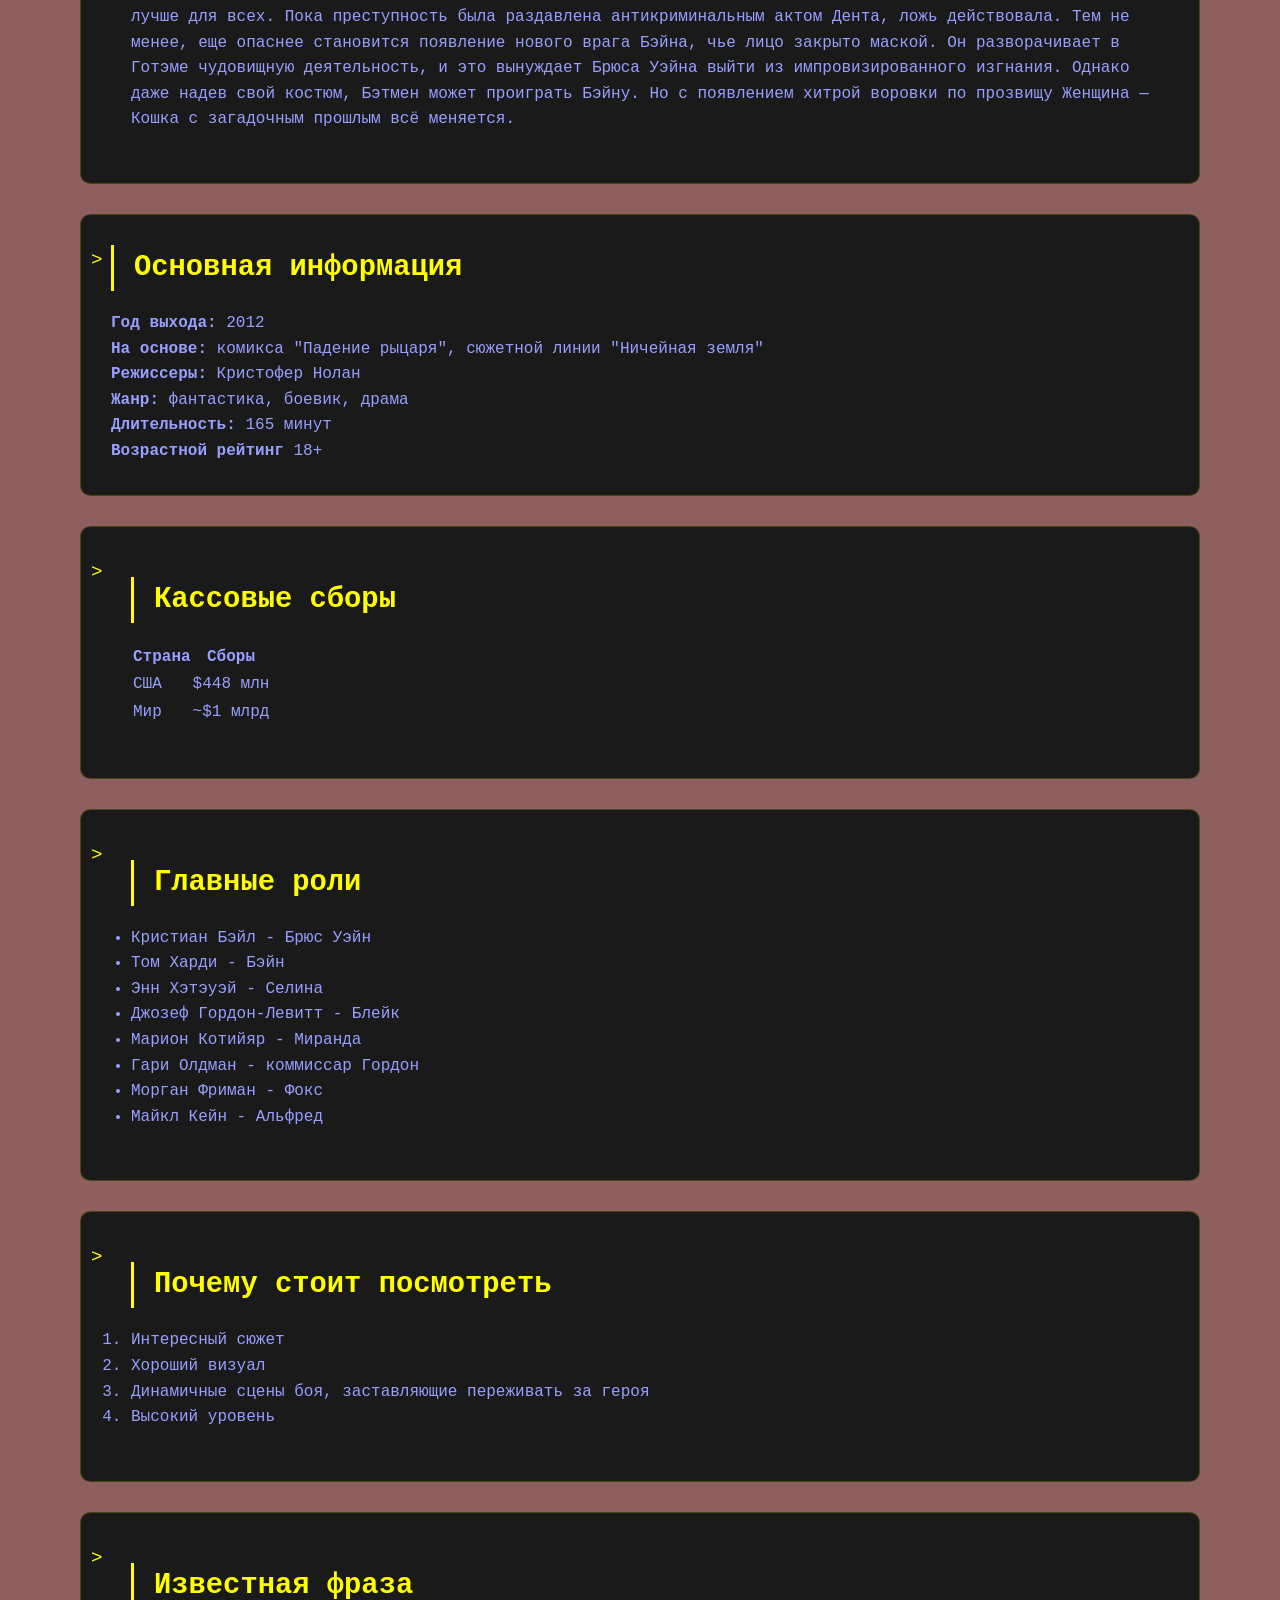
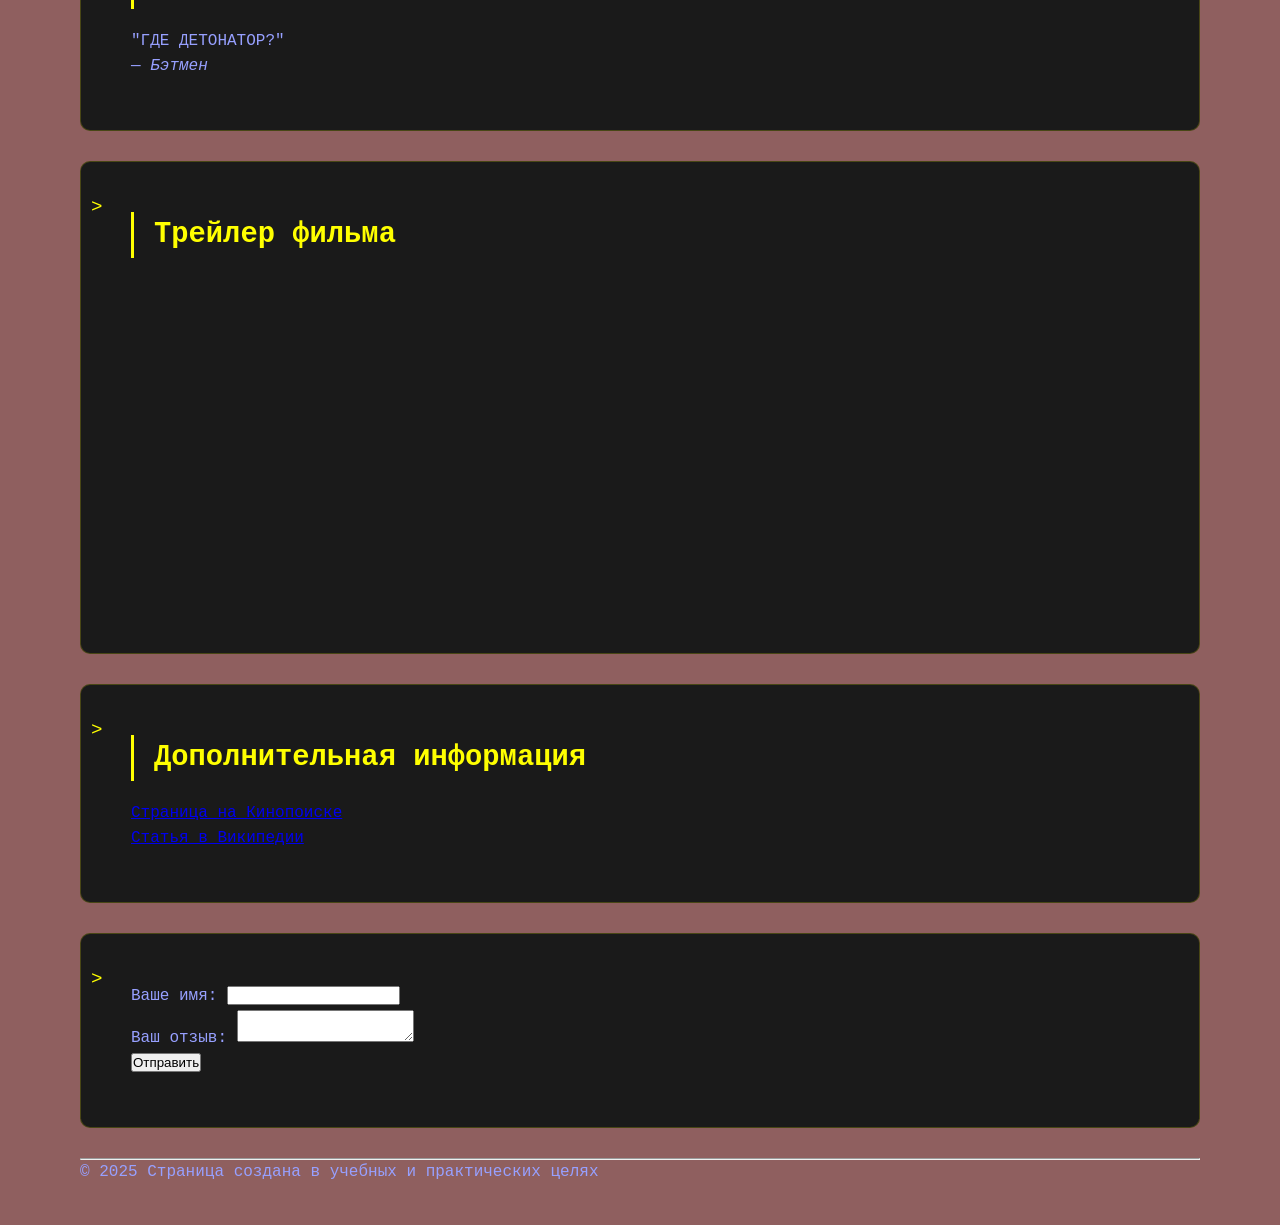
==== commit 4fbef355: "Update index.html" ====
--- a/index.html
+++ b/index.html
@@ -39,7 +39,7 @@
 
 <main>
 <section id="description" class="content-section">
-  <div class="container  text-block">
+  <div class="container">
 <h2>Описание</h2>
 <p>Восемь лет назад Бэтмен растворился в ночи, превратившись из героя в беглеца. Приняв на себя вину за смерть прокурора Харви Дента,
   он пожертвовал всем. Вместе с комиссаром Гордоном они решили, что так будет лучше для всех. Пока преступность была раздавлена антикриминальным актом Дента, 
@@ -159,3 +159,4 @@
 
 
 
+
--- a/style.css
+++ b/style.css
@@ -64,8 +64,8 @@
 }
 
 .text-block {
-  background-color: #f0f8ff;       /* Цвет фона (настраиваемый) */
-  border: 2px solid #4682b4;       /* Толщина, стиль и цвет рамки (настраиваемый) */
+  background-color: #1a1a1a;       /* Цвет фона (настраиваемый) */
+  border: 2px solid #fff20033;       /* Толщина, стиль и цвет рамки (настраиваемый) */
   padding: 20px;                   /* Отступ внутри блока, чтобы текст не прилипал к краям */
   margin: 20px;                    /* Отступ от других элементов (по желанию) */
   border-radius: 8px;              /* Скругление углов (опционально) */
@@ -187,3 +187,4 @@
 
 
 
+
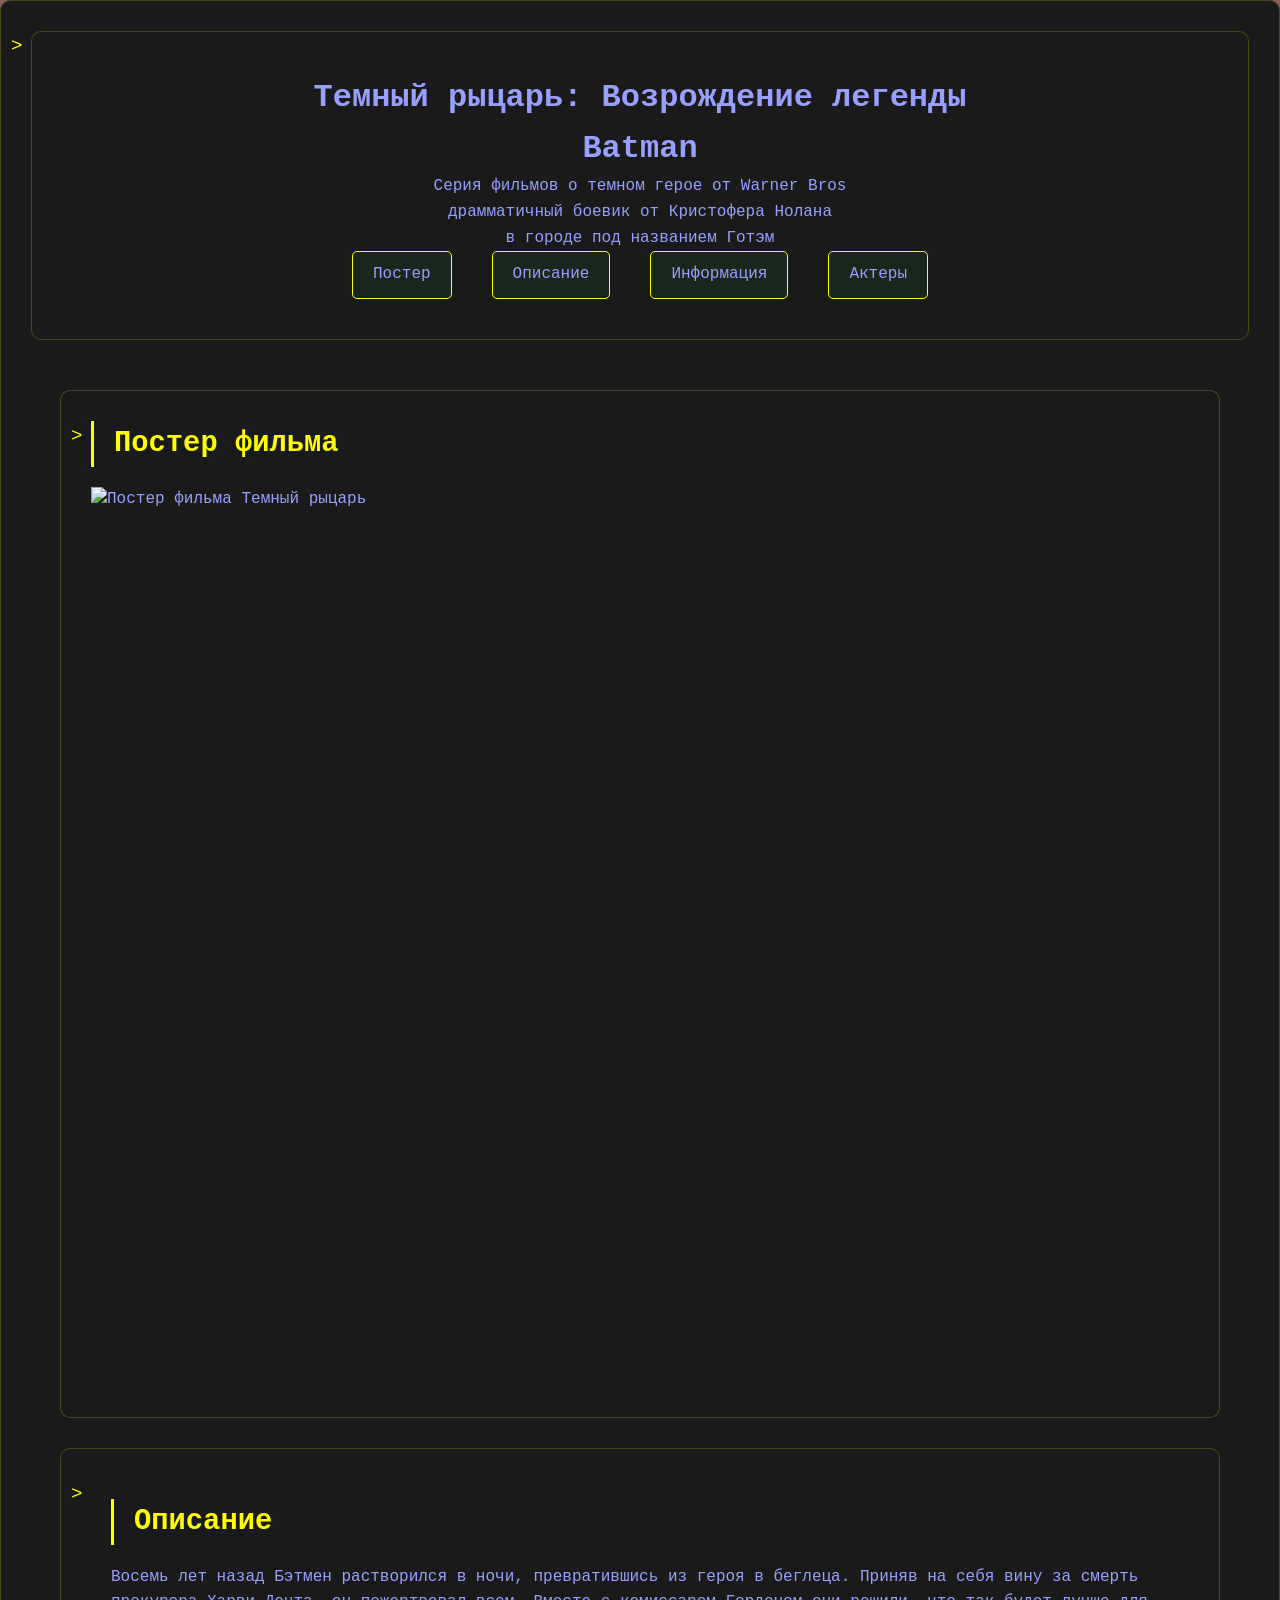
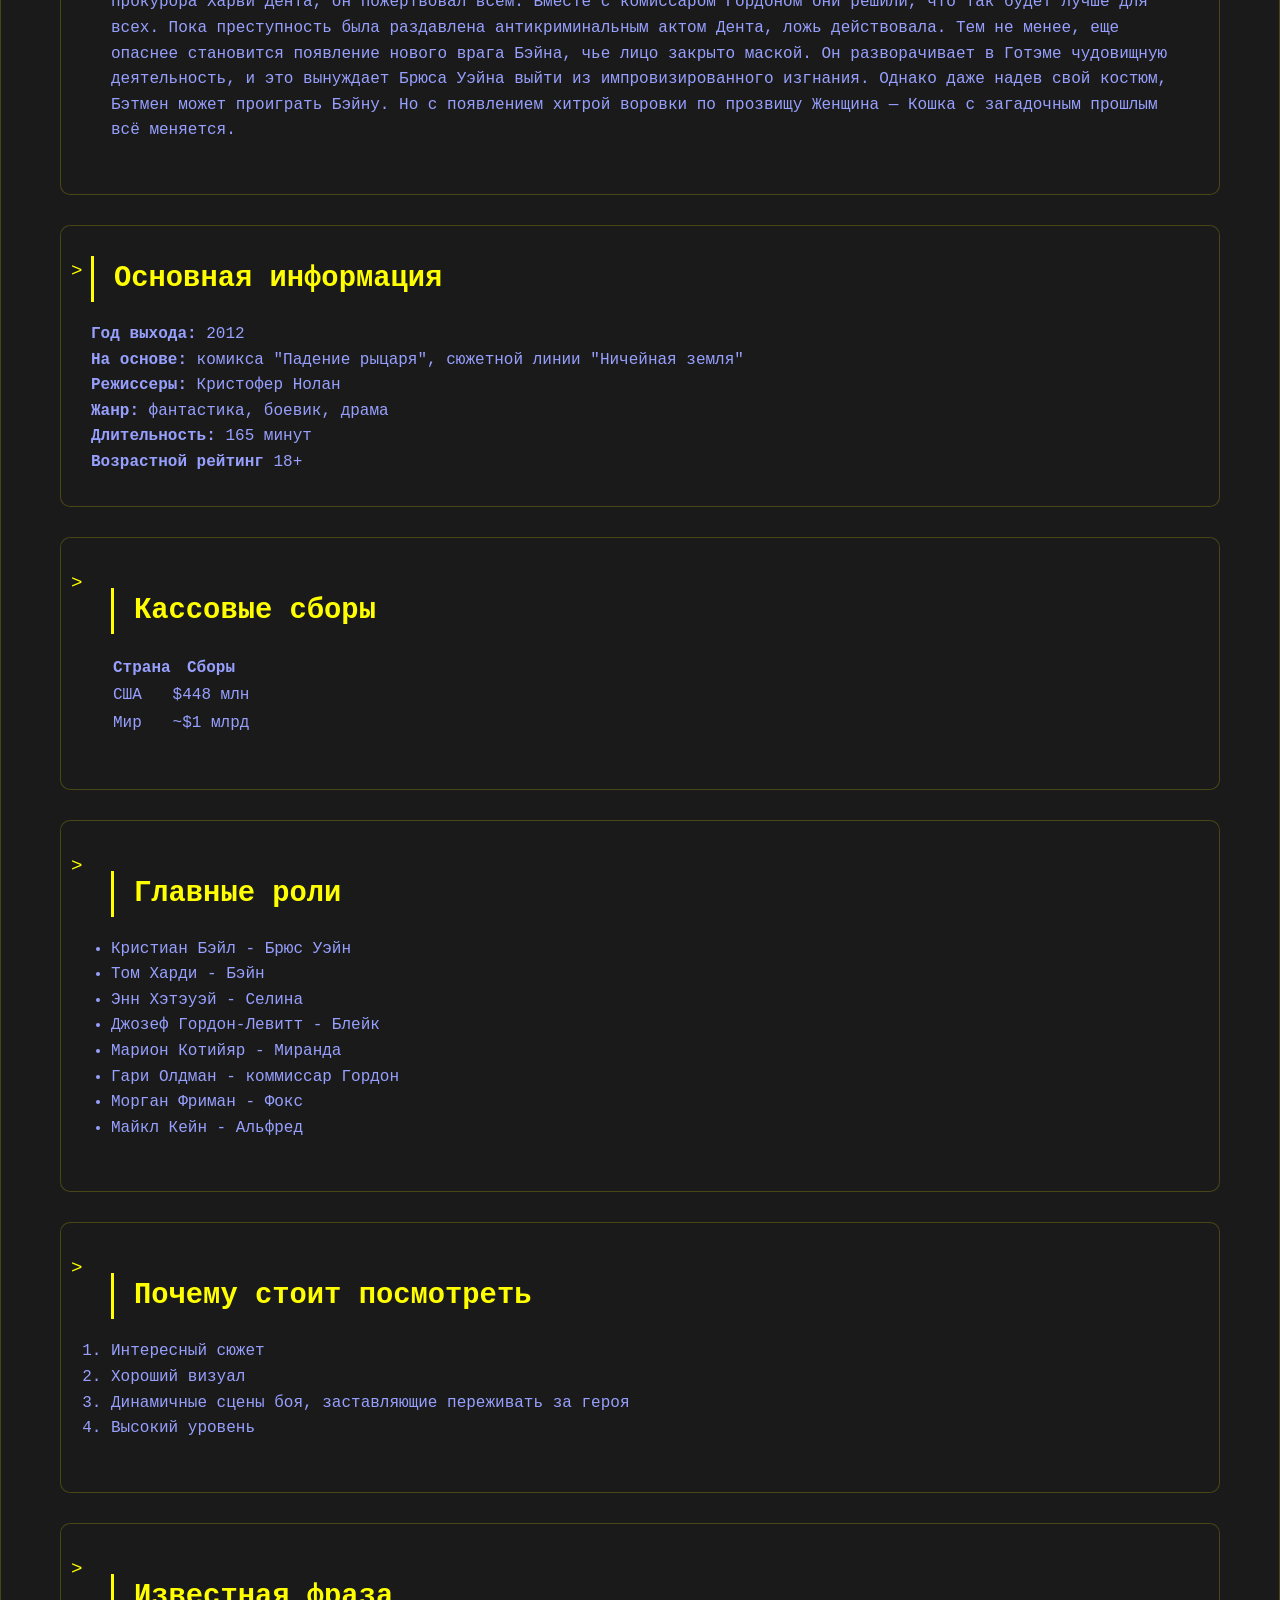
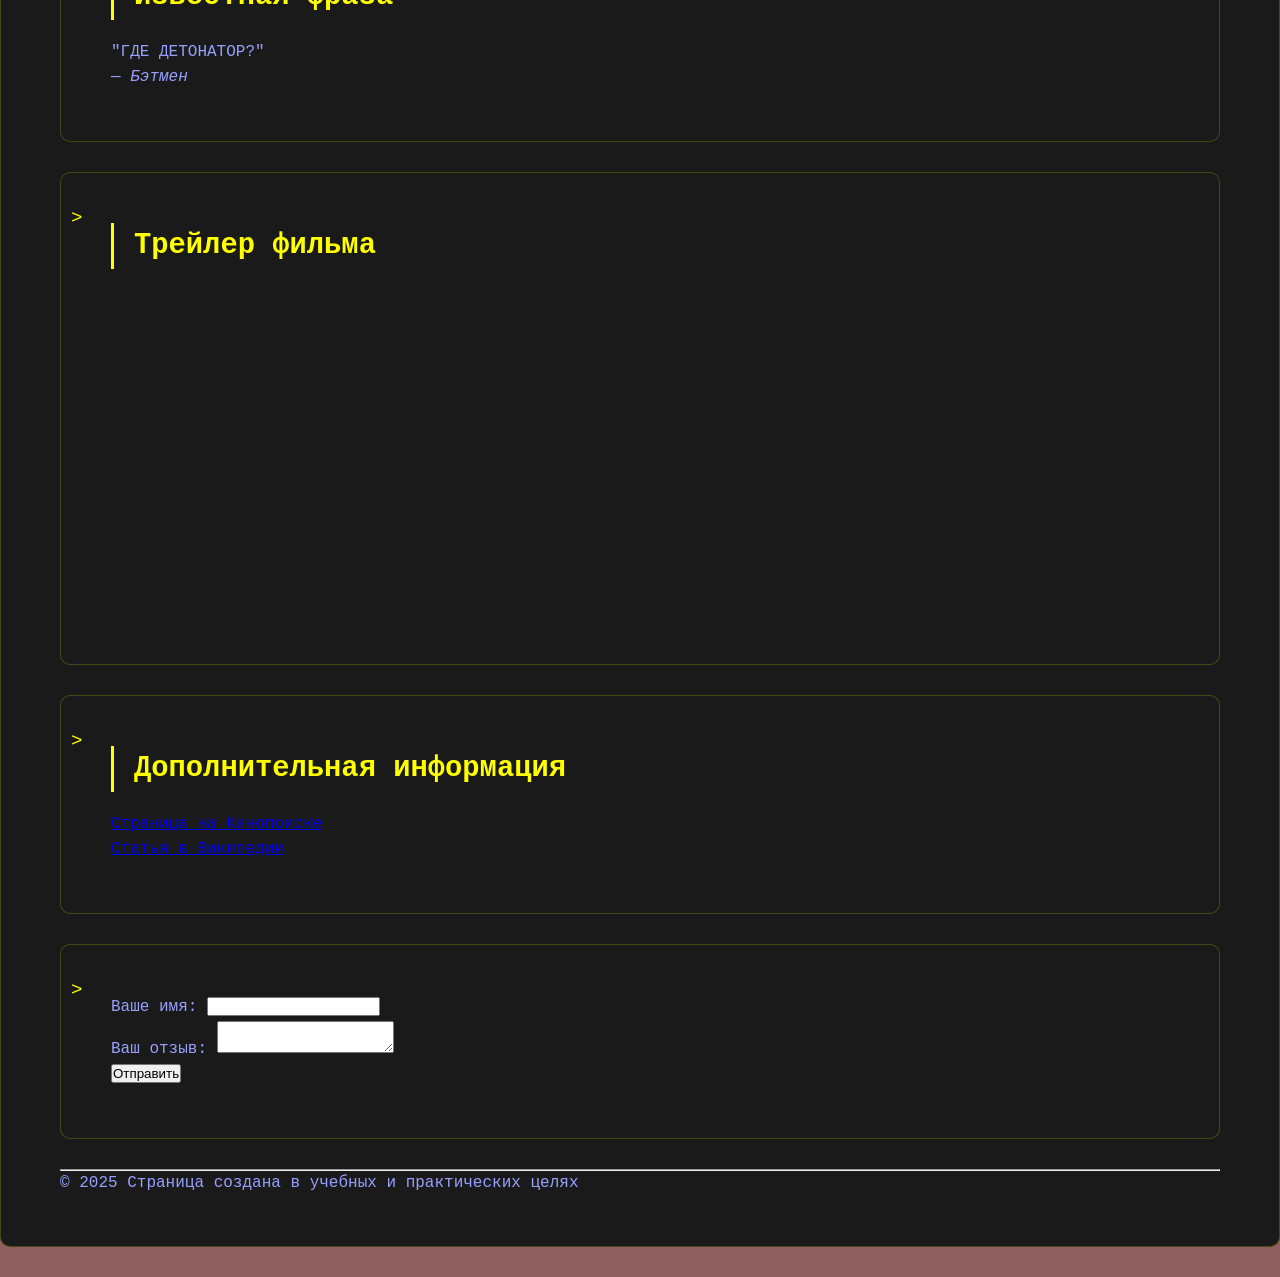
==== commit f1d727ca: "Update index.html" ====
--- a/index.html
+++ b/index.html
@@ -7,7 +7,7 @@
     <link rel="stylesheet" href="style.css">
 </head>
 <body>
-  <div class="container">
+  <div class="content-section">
     <Header class="movie-header">
 <h1>Темный рыцарь: Возрождение легенды <br> Batman</h1>
 <p class="tagline"></p>Серия фильмов о темном герое от Warner Bros <br> 
@@ -160,3 +160,4 @@
 
 
 
+
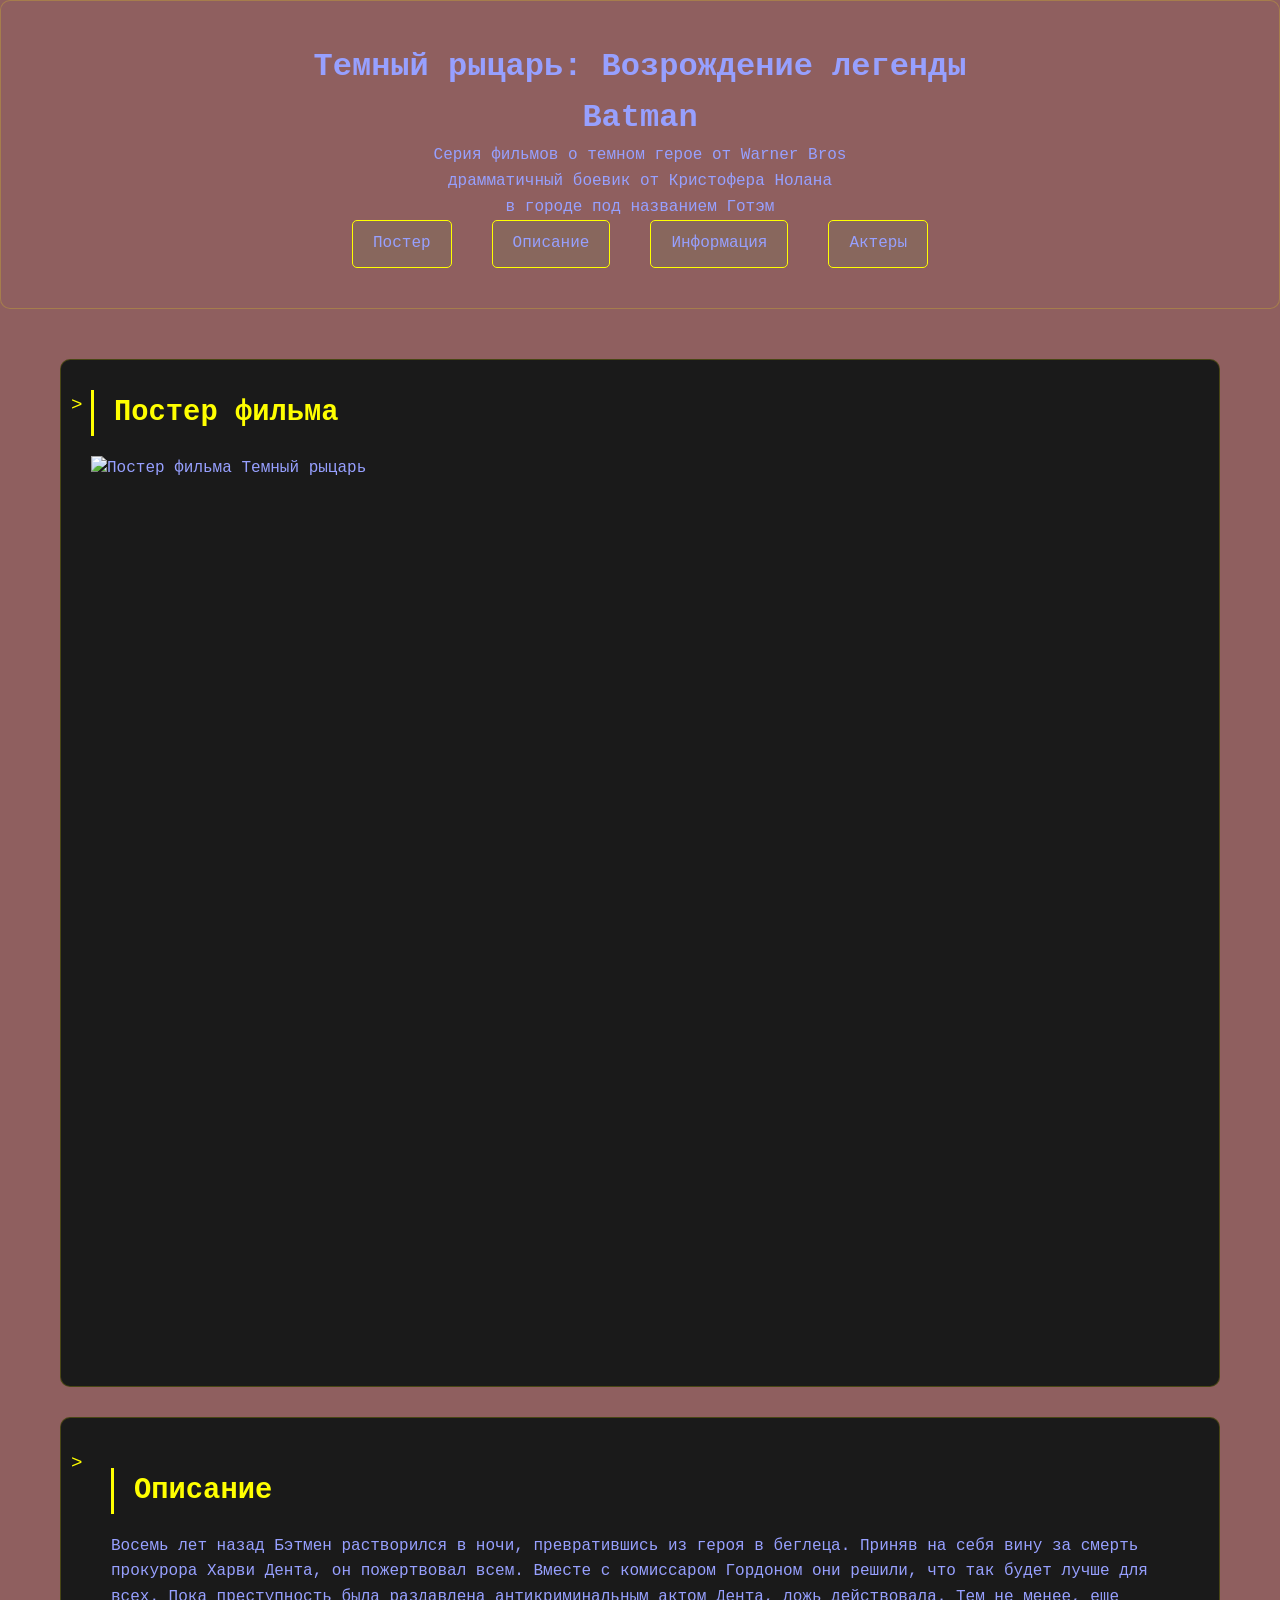
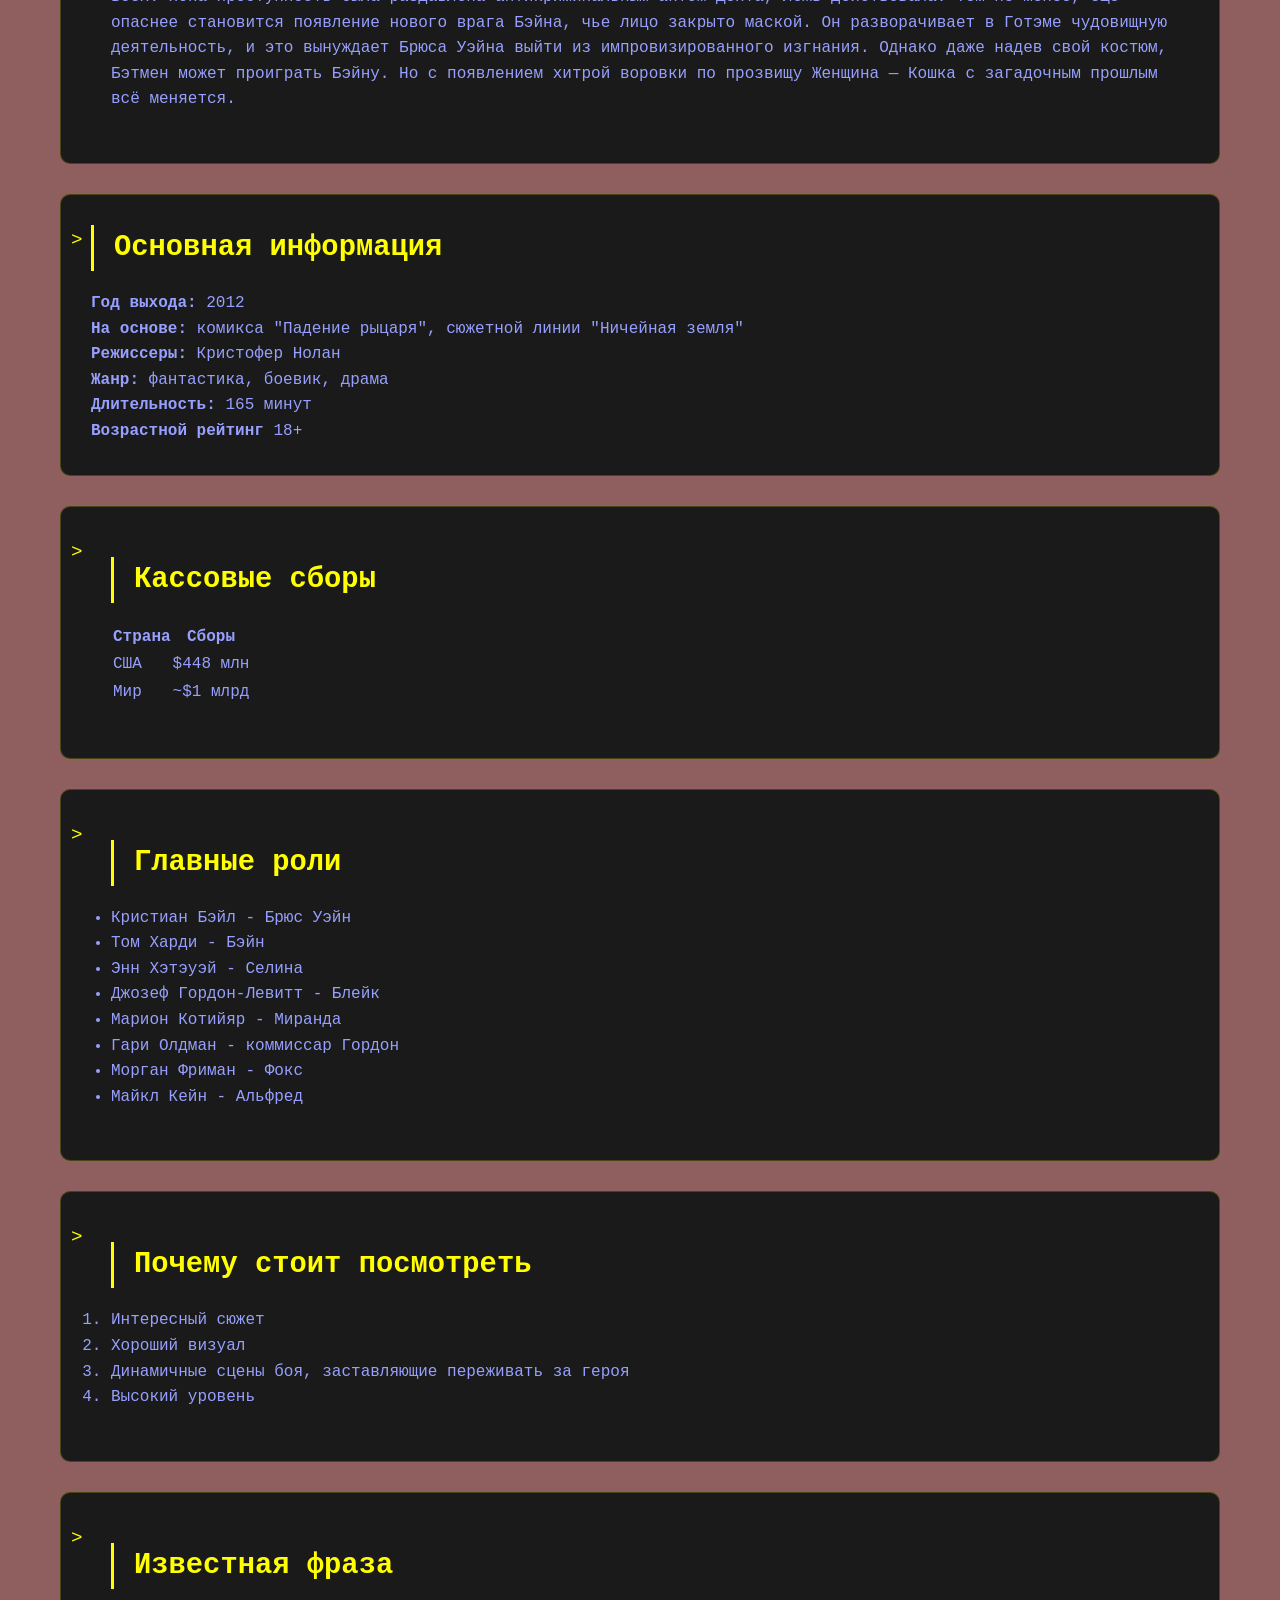
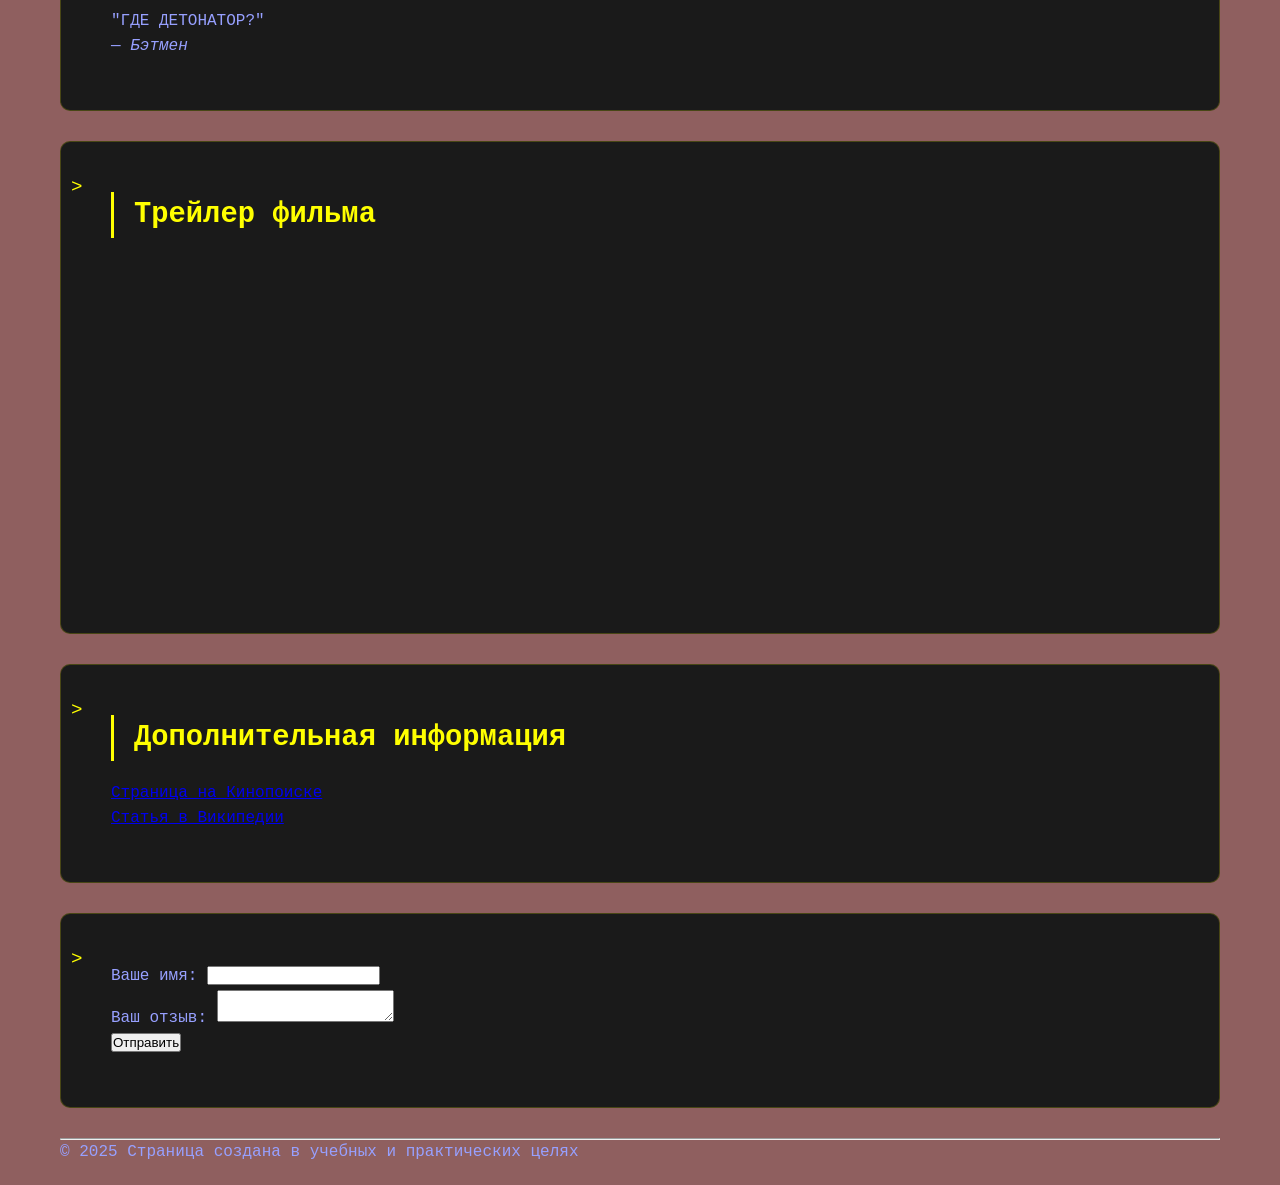
==== commit 9b34325b: "Update index.html" ====
--- a/index.html
+++ b/index.html
@@ -7,7 +7,7 @@
     <link rel="stylesheet" href="style.css">
 </head>
 <body>
-  <div class="content-section">
+  <div class="content">
     <Header class="movie-header">
 <h1>Темный рыцарь: Возрождение легенды <br> Batman</h1>
 <p class="tagline"></p>Серия фильмов о темном герое от Warner Bros <br> 
@@ -161,3 +161,4 @@
 
 
 
+
--- a/style.css
+++ b/style.css
@@ -112,7 +112,7 @@
     max-width: 1200px;
     margin: 0 auto;
     padding: 20px;
-    background-image: ('')
+    background-image: ('https://avatars.mds.yandex.net/i?id=97271397e7614f7e9e962719de549820570ad96b-7000993-images-thumbs&n=13')
 }
 
 /* Эффект свечения для текста */
@@ -188,3 +188,4 @@
 
 
 
+
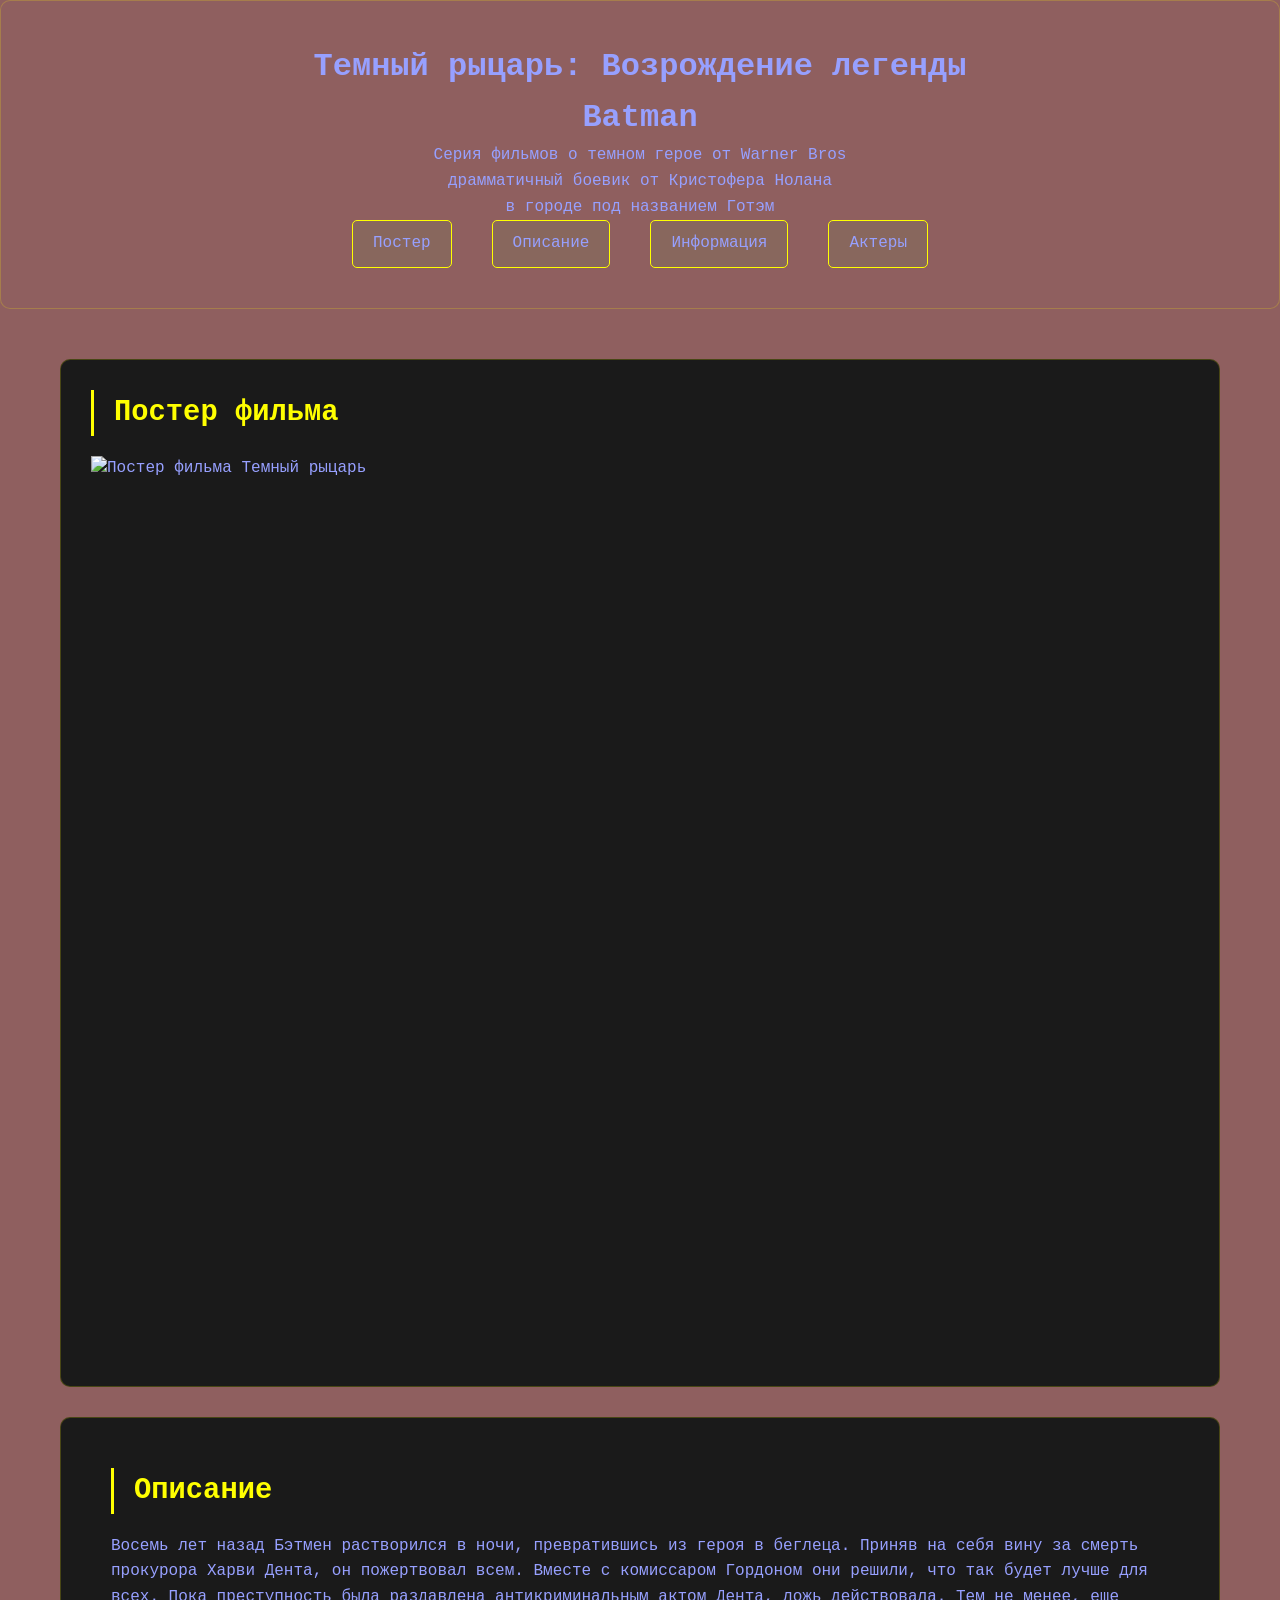
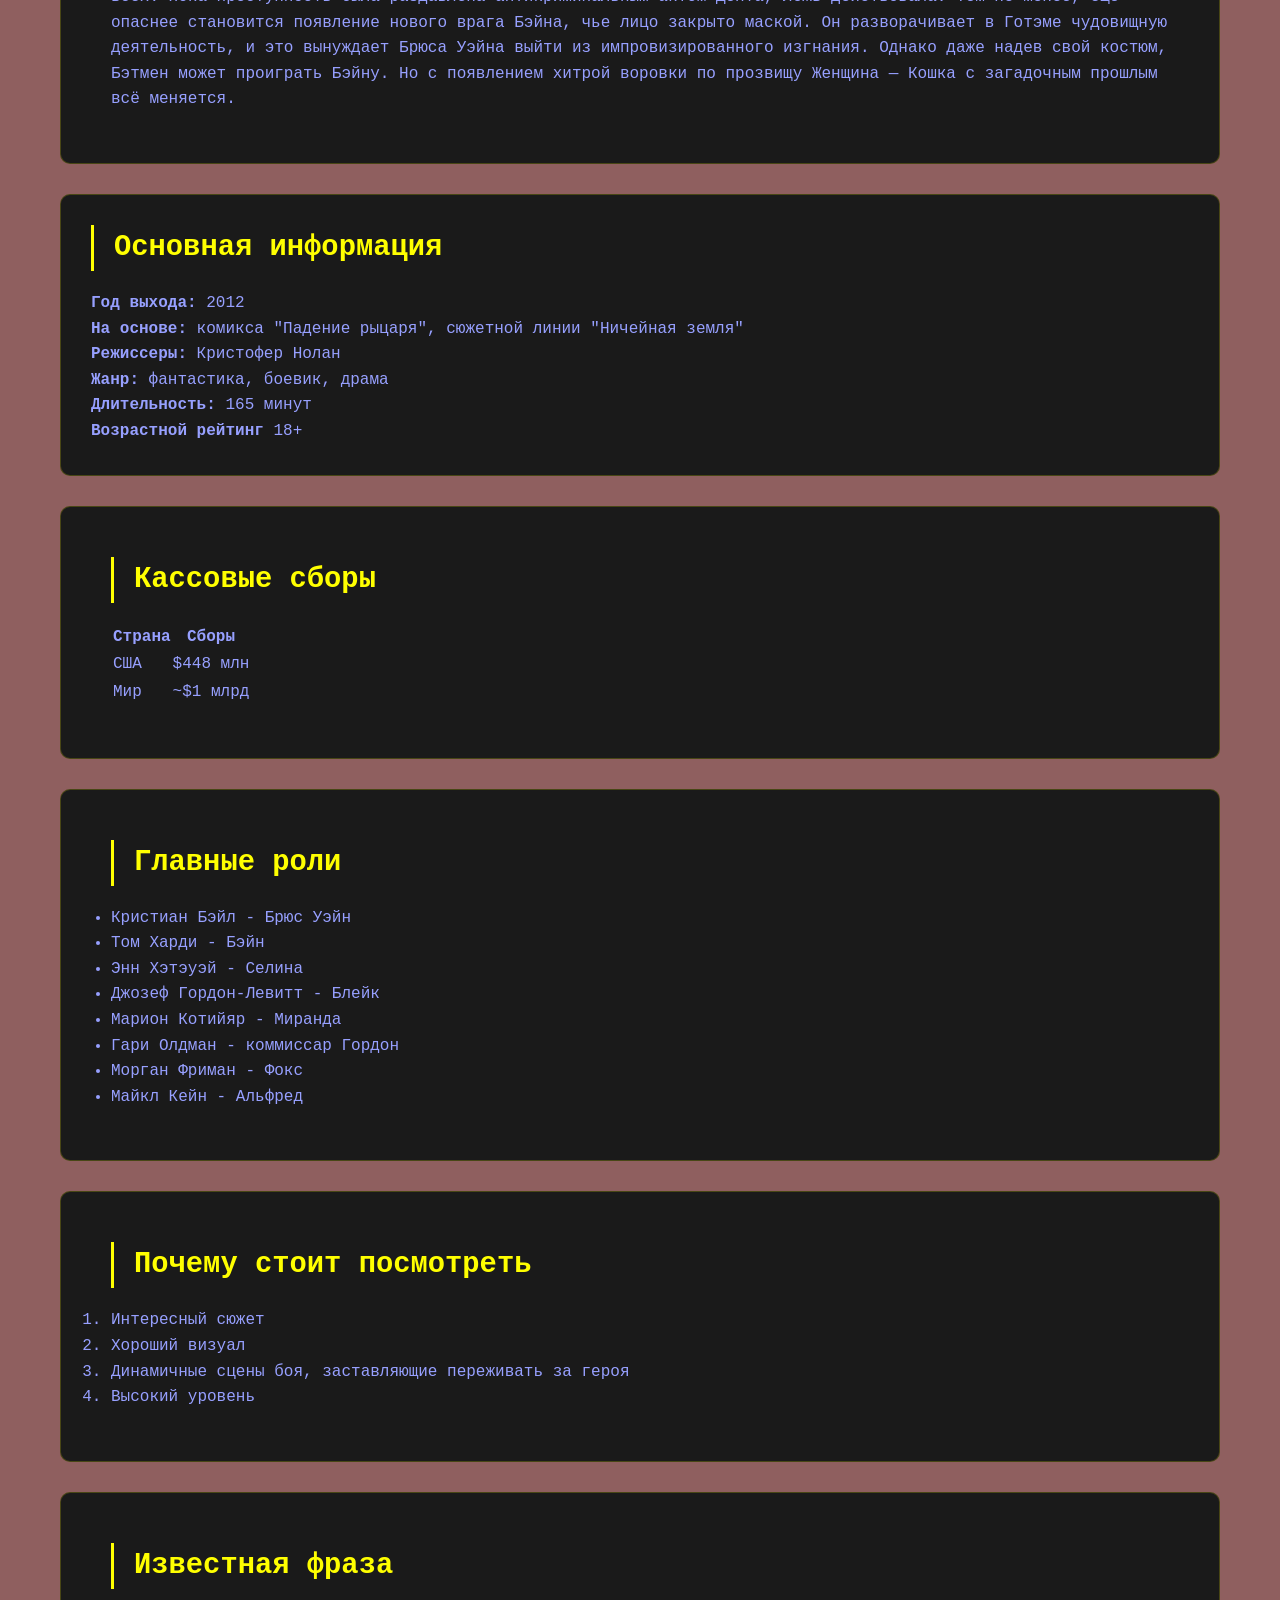
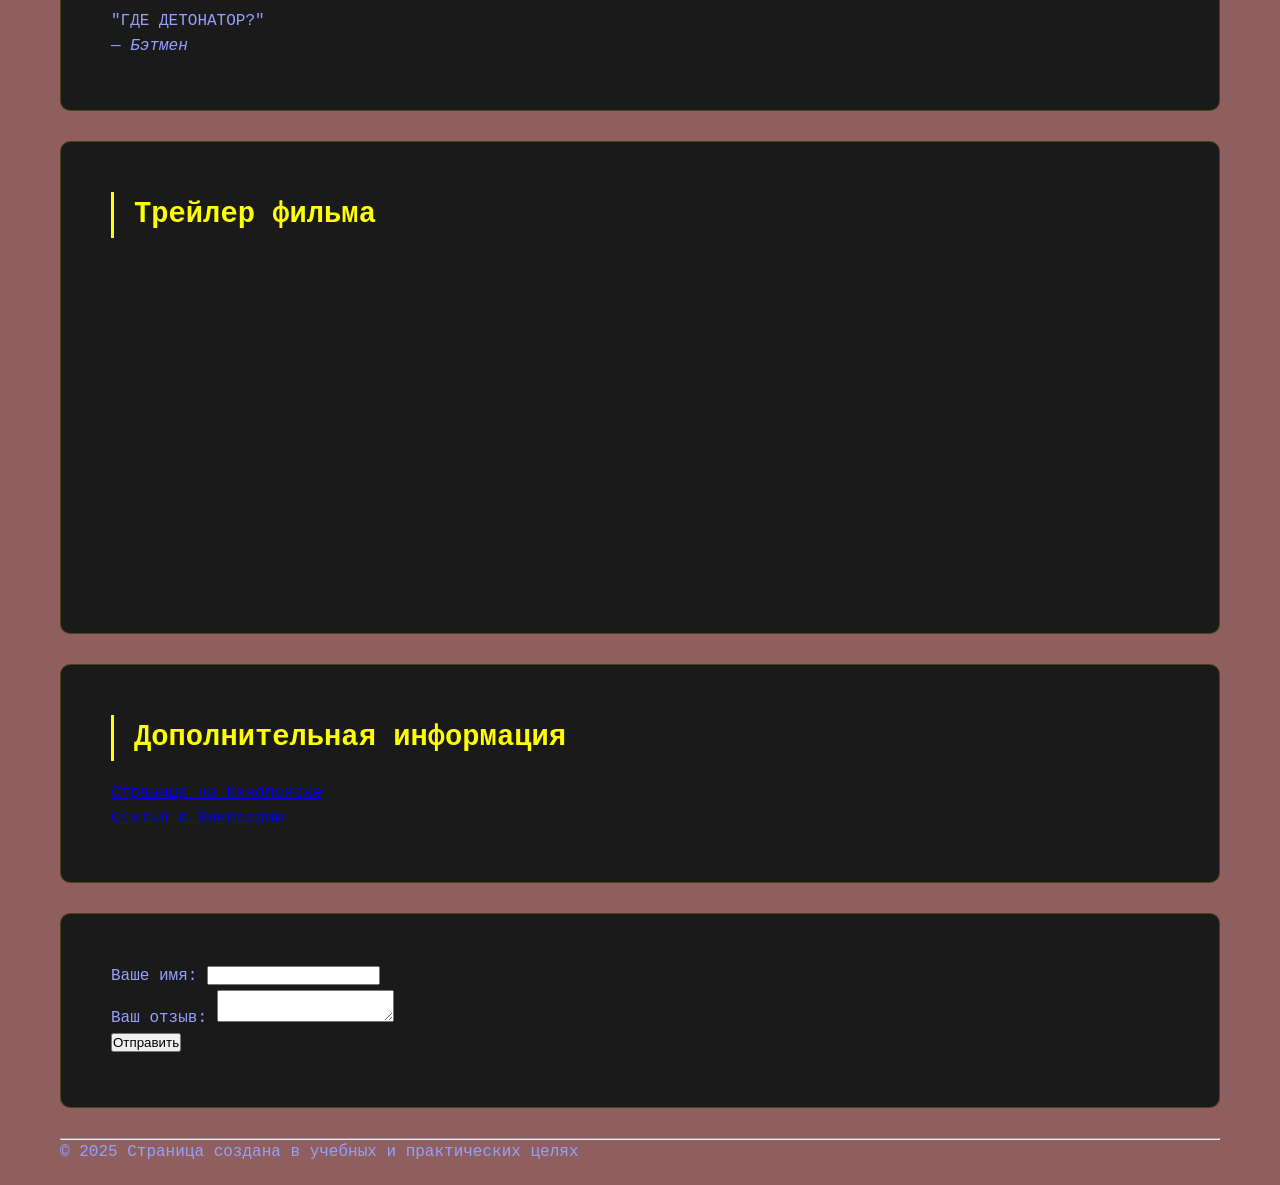
==== commit bdc321a2: "Update index.html" ====
--- a/index.html
+++ b/index.html
@@ -109,7 +109,9 @@
 <h2>Трейлер фильма</h2>
 <iframe width="560" height="315" src="https://www.youtube.com/watch?v=kJRMMuvJ8bY" frameborder="0" 
  allow="accelerometer; autoplay; clipboard-write; encrypted-media; gyroscope; picture-in-picture; web-share" 
- referrerpolicy="strict-origin-when-cross-origin" allowfullscreen>
+ referrerpolicy="strict-origin-when-cross-origin"  frameborder="0" 
+    allow="accelerometer; autoplay; clipboard-write; encrypted-media; gyroscope; picture-in-picture" 
+    allowfullscreen>
 </iframe>
 </section>
 
@@ -162,3 +164,4 @@
 
 
 
+
--- a/style.css
+++ b/style.css
@@ -52,16 +52,6 @@
     position: relative;
 }
 
-/* Эффект терминала */
-.content-section::before {
-    content: '>';
-    position: absolute;
-    top: 30px;
-    left: 10px;
-    color: var(--matrix-green);
-    font-size: 1.2em;
-    animation: blink 1s infinite;
-}
 
 .text-block {
   background-color: #1a1a1a;       /* Цвет фона (настраиваемый) */
@@ -189,3 +179,4 @@
 
 
 
+
